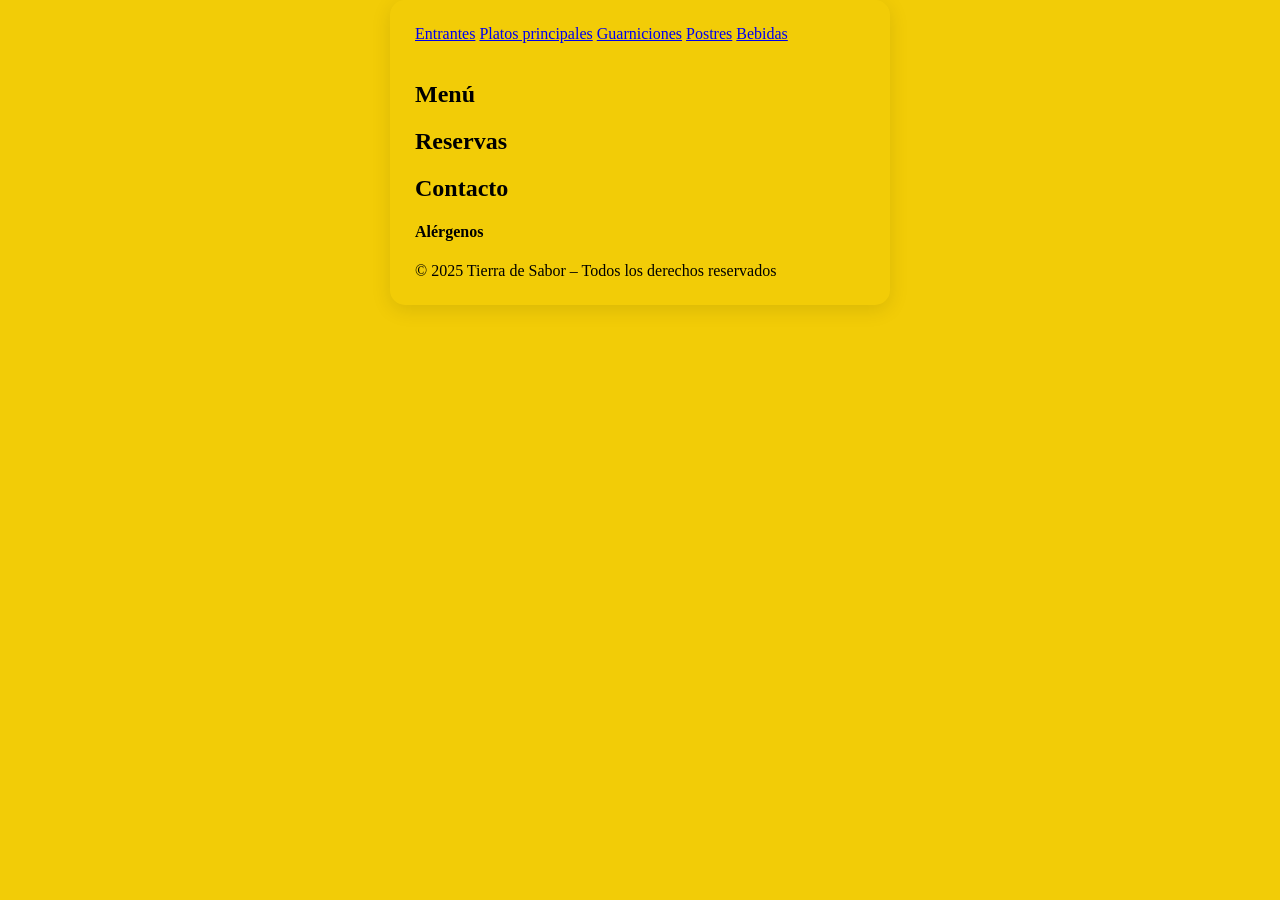
==== Index.HTML @ 4b43547a "cambio general y carpetas" ====
<!DOCTYPE html>
<html lang="es">

<head>
    <meta charset="UTF-8">
    <meta name="viewport" content="width=device-width, initial-scale=1.0">
    <title>Tierra de Sabores Restaurante</title>
    <link rel="icon" type="image/x-icon" href="img\logo-chiquito.png">
    <link rel="stylesheet" href="styles.css">
</head>

<body>
    <main>
       


    <section id="indice">
        <nav id="indice">
            <a href="#entrantes">Entrantes</a>
            <a href="#platos-principales">Platos principales</a>
            <a href="#guarniciones">Guarniciones</a>
            <a href="#postres">Postres</a>
            <a href="#bebidas">Bebidas</a>
        </nav>
    </section>
    <section id="inicio">
        <img src=""> <!--Logo principal de la pagina-->
        <h2>Menú</h2>
        <h2>Reservas</h2>
        <h2>Contacto</h2>
        <h4>Alérgenos</h4>
    </section>
    <footer>© 2025 Tierra de Sabor – Todos los derechos reservados</footer>


</body>
<script src="script.js"></script>

</html>
---- styles.css ----
* {
    box-sizing: border-box;
}

body {
    max-width: 500px;
    margin: 0 auto;

    background-color: #F2CC07;
    padding: 25px;

    border-radius: 15px;

    box-shadow: 0 5px 20px rgba(0, 0, 0, 0.1);
}



h1 {
    text-align: center;
    margin-bottom: 5px;
}
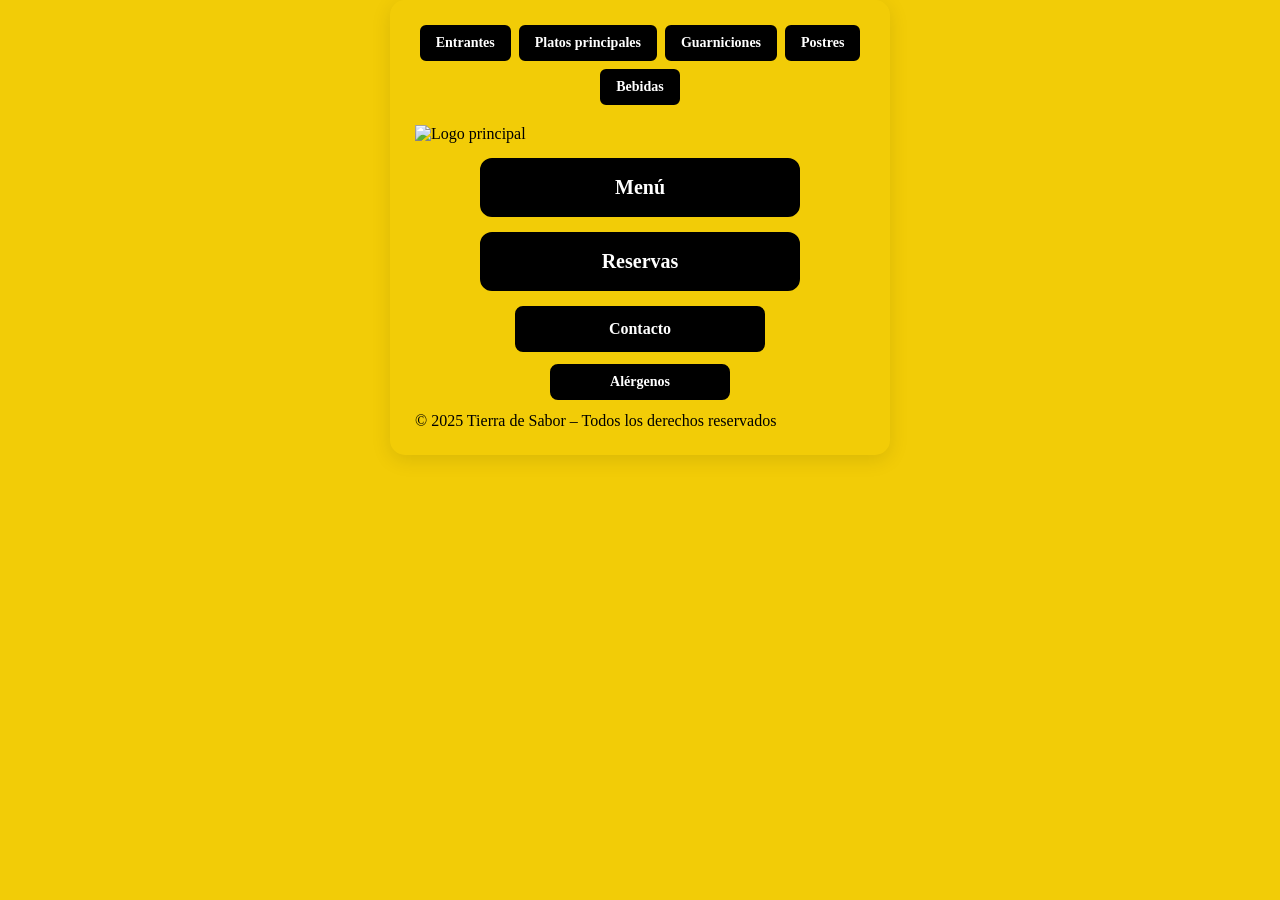
==== commit b3a7bfea: "cambio general de pagina y botones" ====
--- a/Index.HTML
+++ b/Index.HTML
@@ -5,35 +5,37 @@
     <meta charset="UTF-8">
     <meta name="viewport" content="width=device-width, initial-scale=1.0">
     <title>Tierra de Sabores Restaurante</title>
-    <link rel="icon" type="image/x-icon" href="img\logo-chiquito.png">
+    <link rel="icon" type="image/x-icon" href="img/logo-chiquito.png">
     <link rel="stylesheet" href="styles.css">
 </head>
 
 <body>
     <main>
-       
 
+        <section id="indice">
+            <nav>
+                <a href="Menu/entrantes.html" class="boton-nav">Entrantes</a>
+                <a href="Menu/platos-principales.html" class="boton-nav">Platos principales</a>
+                <a href="Menu/guarniciones.html" class="boton-nav">Guarniciones</a>
+                <a href="Menu/postres.html" class="boton-nav">Postres</a>
+                <a href="Menu/bebidas.html" class="boton-nav">Bebidas</a>
+            </nav>
+        </section>
 
-    <section id="indice">
-        <nav id="indice">
-            <a href="#entrantes">Entrantes</a>
-            <a href="#platos-principales">Platos principales</a>
-            <a href="#guarniciones">Guarniciones</a>
-            <a href="#postres">Postres</a>
-            <a href="#bebidas">Bebidas</a>
-        </nav>
-    </section>
-    <section id="inicio">
-        <img src=""> <!--Logo principal de la pagina-->
-        <h2>Menú</h2>
-        <h2>Reservas</h2>
-        <h2>Contacto</h2>
-        <h4>Alérgenos</h4>
-    </section>
+        <section id="inicio">
+            <img src="img/logo.png" alt="Logo principal">
+
+            <a href="Menu/menu.html" class="boton-principal">Menú</a>
+            <a href="Reservas/reservas.html" class="boton-principal">Reservas</a>
+
+            <a href="Contacto/contacto.html" class="boton-secundario">Contacto</a>
+            <a href="Alergenos/alergenos.html" class="boton-secundario boton-pequeno">Alérgenos</a>
+        </section>
+    </main>
+
     <footer>© 2025 Tierra de Sabor – Todos los derechos reservados</footer>
 
-
+    <script src="script.js"></script>
 </body>
-<script src="script.js"></script>
 
 </html>
--- a/styles.css
+++ b/styles.css
@@ -5,19 +5,74 @@
 body {
     max-width: 500px;
     margin: 0 auto;
-
+    padding: 25px;
     background-color: #F2CC07;
-    padding: 25px;
-
     border-radius: 15px;
-
     box-shadow: 0 5px 20px rgba(0, 0, 0, 0.1);
 }
-
-
 
 h1 {
     text-align: center;
     margin-bottom: 5px;
 }
 
+#indice nav {
+    display: flex;
+    flex-wrap: wrap;
+    justify-content: center;
+    gap: 8px;
+    margin-bottom: 20px;
+}
+
+.boton-nav,
+.boton-principal,
+.boton-secundario {
+    display: block;
+    background-color: black;
+    color: white;
+    font-weight: bold;
+    text-align: center;
+    text-decoration: none;
+    border: 2px solid black;
+    cursor: pointer;
+    transition: background-color 0.2s, color 0.2s, transform 0.3s ease;
+}
+
+.boton-nav:hover,
+.boton-principal:hover,
+.boton-secundario:hover {
+    background-color: rgb(242, 204, 7);
+    color: black;
+    transform: scale(1.1);
+}
+
+.boton-nav {
+    display: inline-block;
+    padding: 8px 14px;
+    font-size: 14px;
+    border-radius: 6px;
+}
+
+.boton-principal {
+    width: 100%;
+    max-width: 320px;
+    margin: 15px auto;
+    padding: 16px 24px;
+    font-size: 20px;
+    border-radius: 12px;
+}
+
+.boton-secundario {
+    width: 100%;
+    max-width: 250px;
+    margin: 12px auto;
+    padding: 12px 20px;
+    font-size: 16px;
+    border-radius: 8px;
+}
+
+.boton-secundario.boton-pequeno {
+    max-width: 180px;
+    padding: 8px 14px;
+    font-size: 14px;
+}
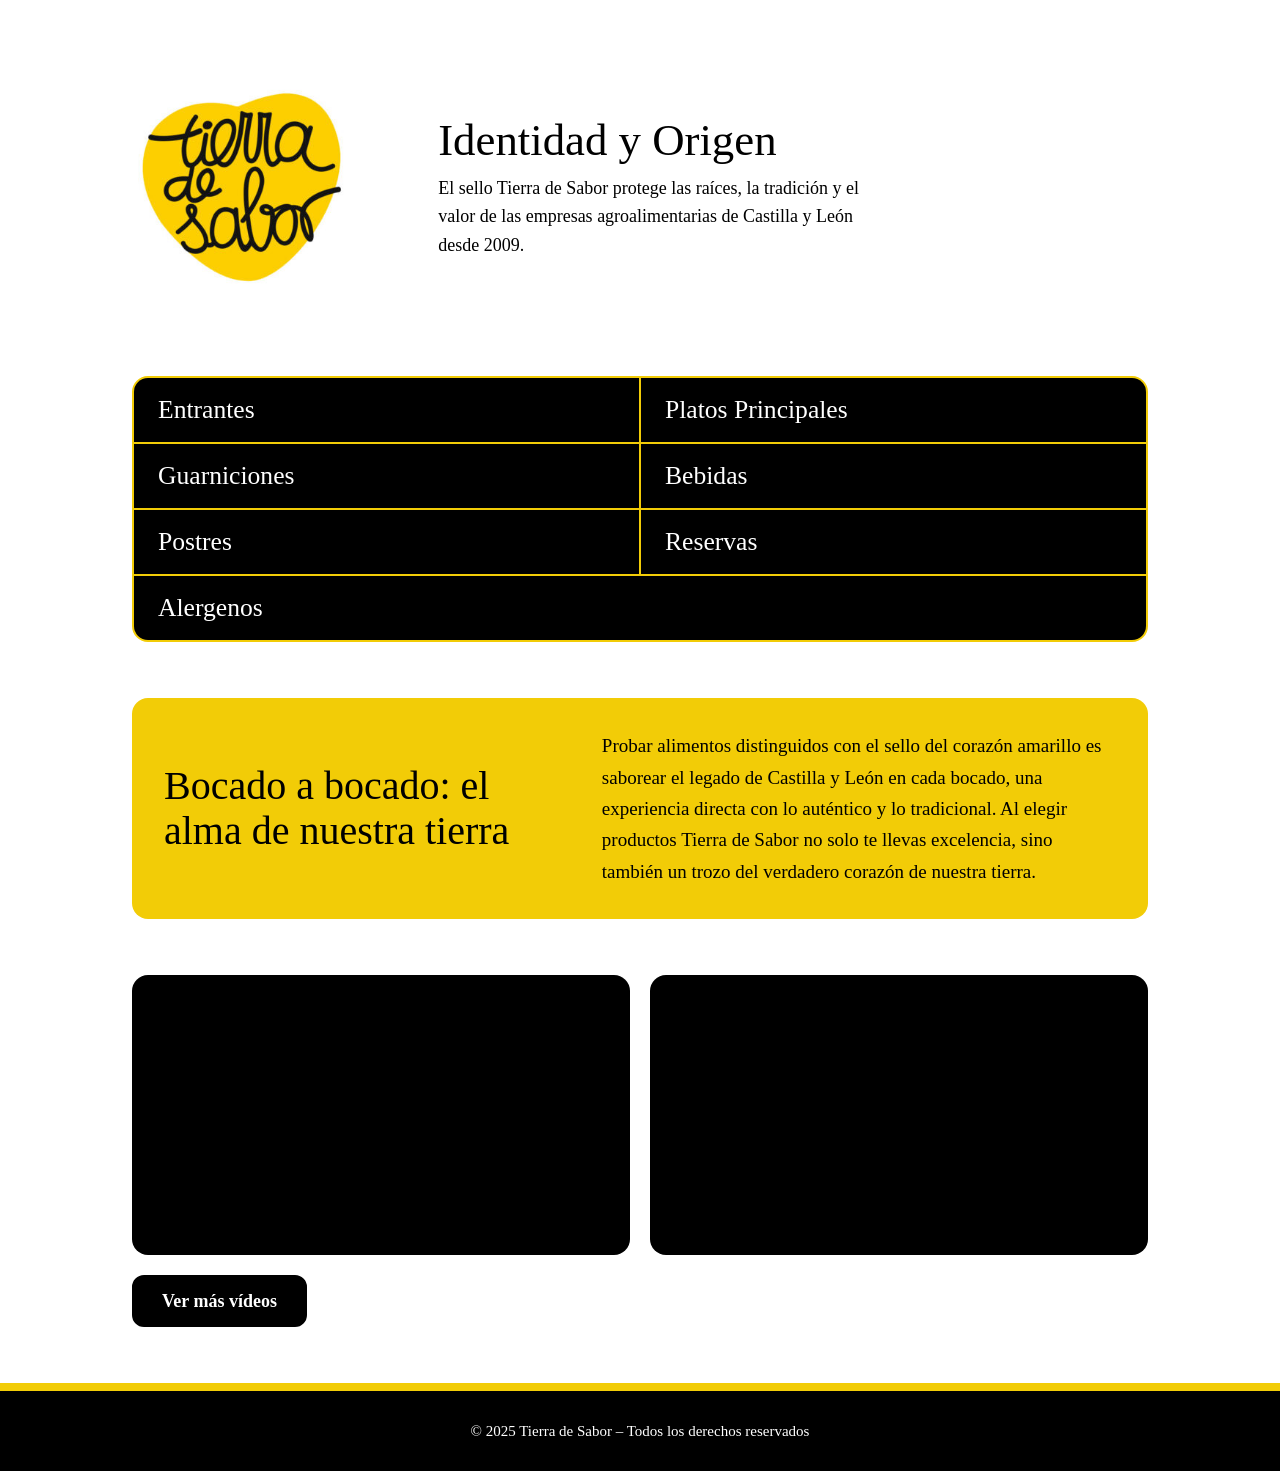
==== commit b18cdab3: "reacondicionado de pagina principal, y  resercas y estilos" ====
--- a/Index.HTML
+++ b/Index.HTML
@@ -4,38 +4,68 @@
 <head>
     <meta charset="UTF-8">
     <meta name="viewport" content="width=device-width, initial-scale=1.0">
-    <title>Tierra de Sabores Restaurante</title>
-    <link rel="icon" type="image/x-icon" href="img/logo-chiquito.png">
+    <title>Tierra de Sabor | Inicio</title>
     <link rel="stylesheet" href="styles.css">
+    <link rel="preconnect" href="https://fonts.googleapis.com">
+    <link rel="preconnect" href="https://fonts.gstatic.com" crossorigin>
+    <link href="https://fonts.googleapis.com/css2?family=Montserrat:ital,wght@0,100..900;1,100..900&display=swap"
+        rel="stylesheet">
 </head>
 
 <body>
+
+    <header>
+        <img class="logo" src="img/logo.jpeg" alt="Logo Tierra de Sabor">
+        <h1>Tierra de sabor</h1>
+        <h2>Identidad y Origen</h2>
+        <p>El sello Tierra de Sabor protege las raíces, la tradición y el valor de las empresas agroalimentarias de
+            Castilla y León desde 2009.</p>
+    </header>
+
     <main>
 
-        <section id="indice">
-            <nav>
-                <a href="Menu/entrantes.html" class="boton-nav">Entrantes</a>
-                <a href="Menu/platos-principales.html" class="boton-nav">Platos principales</a>
-                <a href="Menu/guarniciones.html" class="boton-nav">Guarniciones</a>
-                <a href="Menu/postres.html" class="boton-nav">Postres</a>
-                <a href="Menu/bebidas.html" class="boton-nav">Bebidas</a>
-            </nav>
-        </section>
+        <nav>
+            <ul>
+                <li><a href="Entrantes.html">Entrantes</a></li>
+                <li><a href="principales.html">Platos Principales</a></li>
+                <li><a href="Guarniciones.html">Guarniciones</a></li>
+                <li><a href="Bebidas.html">Bebidas</a></li>
+                <li><a href="Postres.html">Postres</a></li>
+                <li><a href="Reservas\reservas.html">Reservas</a></li>
+                <li><a href="Alergenos.html">Alergenos</a></li>
+            </ul>
+        </nav>
 
-        <section id="inicio">
-            <img src="img/logo.png" alt="Logo principal">
+        <h2>Bocado a bocado: el alma de nuestra tierra</h2>
+        <p>Probar alimentos distinguidos con el sello del corazón amarillo es saborear el legado de Castilla y León en
+            cada bocado, una experiencia directa con lo auténtico y lo tradicional.
+            Al elegir productos Tierra de Sabor no solo te llevas excelencia, sino también un trozo del verdadero
+            corazón de nuestra tierra.</p>
 
-            <a href="Menu/menu.html" class="boton-principal">Menú</a>
-            <a href="Reservas/reservas.html" class="boton-principal">Reservas</a>
 
-            <a href="Contacto/contacto.html" class="boton-secundario">Contacto</a>
-            <a href="Alergenos/alergenos.html" class="boton-secundario boton-pequeno">Alérgenos</a>
-        </section>
+        <div class="multimedia">
+            <div class="video1"> <iframe width="560" height="315"
+                    src="https://www.youtube.com/embed/riGBq4AzjJw?si=41Qc9NxdvYCBg4uN" title="YouTube video player"
+                    frameborder="0" loading="lazy"
+                    allow="accelerometer; autoplay; clipboard-write; encrypted-media; gyroscope; picture-in-picture; web-share"
+                    referrerpolicy="strict-origin-when-cross-origin" allowfullscreen></iframe>
+            </div>
+            <div class="video2"><iframe width="560" height="315"
+                    src="https://www.youtube.com/embed/PkrMqQpwBbo?si=FlqNeT-7WmCogXwm" title="YouTube video player"
+                    frameborder="0" loading="lazy"
+                    allow="accelerometer; autoplay; clipboard-write; encrypted-media; gyroscope; picture-in-picture; web-share"
+                    referrerpolicy="strict-origin-when-cross-origin" allowfullscreen></iframe>
+            </div>
+            <a href="https://www.youtube.com/@tierradesaborCyL/featured" class="canal" target="_blank" rel="noopener">
+                <span class="letra-canal">Ver más vídeos</span>
+            </a>
+        </div>
+
+
     </main>
-
-    <footer>© 2025 Tierra de Sabor – Todos los derechos reservados</footer>
-
-    <script src="script.js"></script>
+    <footer>
+        <p>© 2025 Tierra de Sabor – Todos los derechos reservados</p>
+    </footer>
 </body>
 
 </html>
--- a/styles.css
+++ b/styles.css
@@ -1,78 +1,383 @@
-* {
+/* ==========================================================================
+   TIERRA DE SABOR · Página de inicio (menú)
+   Basado en el Manual de Identidad Corporativa:
+   - Colores: solo Pantone 116 C (#F2CC07), negro y blanco. Sin degradados,
+     sombras ni opacidades sobre los colores corporativos.
+   - Tipografías: Neutra Text (principal), DIN y ITC New Baskerville (secundarias).
+   - Logotipo: sin deformar, sin bordes, con su área de protección (módulo X).
+   ========================================================================== */
+
+
+/* --------------------------------------------------------------------------
+   1. TIPOGRAFÍAS
+   Las tres familias son comerciales: hay que cargar los archivos con licencia
+   en la carpeta /fonts (los nombres de abajo son orientativos). Mientras no
+   estén, el navegador usa las tipografías de reserva de cada pila.
+   -------------------------------------------------------------------------- */
+@font-face {
+    font-family: "Neutra Text";
+    src: local("Neutra Text"), local("NeutraText-Book"),
+        url("fonts/NeutraText-Book.woff2") format("woff2");
+    font-weight: 400;
+    font-display: swap;
+}
+
+@font-face {
+    font-family: "Neutra Text";
+    src: local("Neutra Text Bold"), local("NeutraText-Bold"),
+        url("fonts/NeutraText-Bold.woff2") format("woff2");
+    font-weight: 700;
+    font-display: swap;
+}
+
+@font-face {
+    font-family: "DIN";
+    src: local("DIN"), local("DIN Pro"),
+        url("fonts/DIN-Regular.woff2") format("woff2");
+    font-weight: 400;
+    font-display: swap;
+}
+
+@font-face {
+    font-family: "DIN";
+    src: local("DIN Bold"), local("DIN Pro Bold"),
+        url("fonts/DIN-Bold.woff2") format("woff2");
+    font-weight: 700;
+    font-display: swap;
+}
+
+@font-face {
+    font-family: "ITC New Baskerville";
+    src: local("ITC New Baskerville"), local("New Baskerville"),
+        url("fonts/NewBaskerville-Roman.woff2") format("woff2");
+    font-weight: 400;
+    font-display: swap;
+}
+
+
+/* --------------------------------------------------------------------------
+   2. VARIABLES
+   -------------------------------------------------------------------------- */
+:root {
+    --amarillo: #F2CC07;
+    --negro: #000000;
+    --blanco: #FFFFFF;
+    /* Medidas */
+    --ancho-contenido: 1080px;
+    --margen: clamp(1rem, 4vw, 2rem);
+    --espacio: clamp(2rem, 5vw, 3.5rem);
+    --radio: 16px;
+    --logo-ancho: clamp(150px, 38vw, 220px);
+    --logo-x: calc(var(--logo-ancho) * 0.21);
+}
+
+
+/* --------------------------------------------------------------------------
+   3. BASE
+   -------------------------------------------------------------------------- */
+*,
+*::before,
+*::after {
     box-sizing: border-box;
 }
 
+html {
+    -webkit-text-size-adjust: 100%;
+}
+
 body {
-    max-width: 500px;
-    margin: 0 auto;
-    padding: 25px;
-    background-color: #F2CC07;
-    border-radius: 15px;
-    box-shadow: 0 5px 20px rgba(0, 0, 0, 0.1);
-}
-
-h1 {
-    text-align: center;
-    margin-bottom: 5px;
-}
-
-#indice nav {
+    margin: 0;
+    background: var(--blanco);
+    color: var(--negro);
+    font-family: var(--f-principal);
+    font-size: 1.0625rem;
+    line-height: 1.6;
+}
+header {
+    max-width: var(--ancho-contenido);
+    margin-inline: auto;
+    padding: var(--margen);
+    display: grid;
+    grid-template-areas:
+        "logo"
+        "titulo"
+        "texto";
+    gap: 0.5rem 2.5rem;
+    justify-items: start;
+    text-align: left;
+}
+
+header h1 {
+    position: absolute;
+    width: 1px;
+    height: 1px;
+    margin: -1px;
+    padding: 0;
+    border: 0;
+    overflow: hidden;
+    clip-path: inset(50%);
+    white-space: nowrap;
+}
+
+.logo {
+    grid-area: logo;
+    display: block;
+    width: var(--logo-ancho);
+    height: auto;
+    margin: var(--logo-x) var(--logo-x) var(--logo-x) 0;
+    border: 0;
+    box-shadow: none;
+}
+
+header h2 {
+    grid-area: titulo;
+    margin: 0;
+    font-weight: 400;
+    font-size: clamp(1.9rem, 5vw, 2.8rem);
+    line-height: 1.1;
+}
+
+header p {
+    grid-area: texto;
+    margin: 0;
+    max-width: 48ch;
+    font-size: 1.125rem;
+}
+
+main {
+    max-width: var(--ancho-contenido);
+    margin-inline: auto;
+    padding: 0 var(--margen) var(--espacio);
+    display: grid;
+    grid-template-columns: 1fr;
+}
+nav {
+    grid-column: 1 / -1;
+    margin-bottom: var(--espacio);
+}
+
+nav ul {
+    list-style: none;
+    margin: 0;
+    padding: 0;
+    display: grid;
+    grid-template-columns: 1fr;
+    gap: 2px;
+    background: var(--amarillo);
+    border: 2px solid var(--amarillo);
+    border-radius: var(--radio);
+    overflow: hidden;
+}
+
+nav li {
     display: flex;
-    flex-wrap: wrap;
-    justify-content: center;
-    gap: 8px;
-    margin-bottom: 20px;
-}
-
-.boton-nav,
-.boton-principal,
-.boton-secundario {
+    background: var(--negro);
+}
+
+nav a {
+    flex: 1;
+    display: flex;
+    align-items: center;
+    min-height: 4rem;
+    padding: 0.9rem 1.5rem;
+    color: var(--blanco);
+    font-size: clamp(1.25rem, 3.4vw, 1.6rem);
+    line-height: 1.2;
+    text-decoration: none;
+    transition: background-color 0.2s, color 0.2s;
+}
+
+nav a:hover,
+nav a:focus-visible {
+    background: var(--amarillo);
+    color: var(--negro);
+}
+
+nav a:focus-visible {
+    outline: 3px solid var(--negro);
+    outline-offset: -8px;
+}
+nav a[href$="Reservas.html"] {
+    background: var(--amarillo);
+    color: var(--negro);
+    font-weight: 700;
+}
+
+nav a[href$="Reservas.html"]:hover,
+nav a[href$="Reservas.html"]:focus-visible {
+    background: var(--blanco);
+}
+
+main>h2 {
+    display: flex;
+    align-items: center;
+    margin: 0;
+    padding: 1.75rem 1.5rem 0.75rem;
+    background: var(--amarillo);
+    border-radius: var(--radio) var(--radio) 0 0;
+    font-weight: 400;
+    font-size: clamp(1.7rem, 4.6vw, 2.5rem);
+    line-height: 1.12;
+}
+
+main>h2+p {
+    margin: 0;
+    padding: 0 1.5rem 1.75rem;
+    background: var(--amarillo);
+    border-radius: 0 0 var(--radio) var(--radio);
+    font-family: var(--f-editorial);
+    font-size: 1.1875rem;
+    line-height: 1.65;
+}
+
+
+/* --------------------------------------------------------------------------
+   8. VÍDEOS Y BOTÓN DEL CANAL
+   -------------------------------------------------------------------------- */
+.multimedia {
+    grid-column: 1 / -1;
+    margin-top: var(--espacio);
+    display: grid;
+    grid-template-columns: 1fr;
+    gap: 1.25rem;
+}
+
+.video1,
+.video2 {
+    position: relative;
+    aspect-ratio: 16 / 9;
+    background: var(--negro);
+    border-radius: var(--radio);
+    overflow: hidden;
+}
+
+.multimedia iframe {
+    position: absolute;
+    inset: 0;
     display: block;
-    background-color: black;
-    color: white;
-    font-weight: bold;
-    text-align: center;
+    width: 100%;
+    height: 100%;
+    border: 0;
+}
+
+.canal {
+    grid-column: 1 / -1;
+    justify-self: start;
+    display: inline-flex;
+    align-items: center;
+    min-height: 3.25rem;
+    padding: 0.75rem 1.75rem;
+    background: var(--negro);
+    color: var(--blanco);
+    border: 2px solid var(--negro);
+    border-radius: 12px;
+    font-family: var(--f-secundaria);
+    font-weight: 700;
+    font-size: 1.125rem;
     text-decoration: none;
-    border: 2px solid black;
     cursor: pointer;
     transition: background-color 0.2s, color 0.2s, transform 0.3s ease;
 }
 
-.boton-nav:hover,
-.boton-principal:hover,
-.boton-secundario:hover {
-    background-color: rgb(242, 204, 7);
-    color: black;
-    transform: scale(1.1);
-}
-
-.boton-nav {
-    display: inline-block;
-    padding: 8px 14px;
-    font-size: 14px;
-    border-radius: 6px;
-}
-
-.boton-principal {
-    width: 100%;
-    max-width: 320px;
-    margin: 15px auto;
-    padding: 16px 24px;
-    font-size: 20px;
-    border-radius: 12px;
-}
-
-.boton-secundario {
-    width: 100%;
-    max-width: 250px;
-    margin: 12px auto;
-    padding: 12px 20px;
-    font-size: 16px;
-    border-radius: 8px;
-}
-
-.boton-secundario.boton-pequeno {
-    max-width: 180px;
-    padding: 8px 14px;
-    font-size: 14px;
-}+.canal:hover,
+.canal:focus-visible {
+    background: var(--amarillo);
+    color: var(--negro);
+    transform: scale(1.03);
+}
+
+.canal:focus-visible {
+    outline: 3px solid var(--negro);
+    outline-offset: 3px;
+}
+
+.letra-canal {
+    line-height: 1;
+}
+
+
+/* --------------------------------------------------------------------------
+   9. PIE
+   -------------------------------------------------------------------------- */
+footer {
+    padding: 1.75rem var(--margen);
+    background: var(--negro);
+    border-top: 8px solid var(--amarillo);
+    color: var(--blanco);
+    font-family: var(--f-secundaria);
+    font-size: 0.9375rem;
+    text-align: center;
+}
+
+footer p {
+    margin: 0;
+}
+
+
+/* --------------------------------------------------------------------------
+   10. TABLET Y ESCRITORIO
+   -------------------------------------------------------------------------- */
+@media (min-width: 720px) {
+    header {
+        grid-template-columns: auto 1fr;
+        grid-template-areas:
+            "logo titulo"
+            "logo texto";
+        align-items: center;
+    }
+
+    header h2 {
+        align-self: end;
+    }
+
+    header p {
+        align-self: start;
+    }
+
+    /* Menú en dos columnas; la última fila (Alérgenos) ocupa todo el ancho */
+    nav ul {
+        grid-template-columns: repeat(2, 1fr);
+    }
+
+    nav li:last-child {
+        grid-column: 1 / -1;
+    }
+
+    .multimedia {
+        grid-template-columns: repeat(2, 1fr);
+    }
+}
+
+@media (min-width: 900px) {
+    main {
+        grid-template-columns: 1fr 1.2fr;
+    }
+
+    main>h2 {
+        padding: 2rem 1.5rem 2rem 2rem;
+        border-radius: var(--radio) 0 0 var(--radio);
+    }
+
+    main>h2+p {
+        padding: 2rem 2rem 2rem 0.5rem;
+        border-radius: 0 var(--radio) var(--radio) 0;
+    }
+}
+
+
+/* --------------------------------------------------------------------------
+   11. MOVIMIENTO REDUCIDO
+   -------------------------------------------------------------------------- */
+@media (prefers-reduced-motion: reduce) {
+
+    *,
+    *::before,
+    *::after {
+        transition: none !important;
+    }
+
+    .canal:hover,
+    .canal:focus-visible {
+        transform: none;
+    }
+}
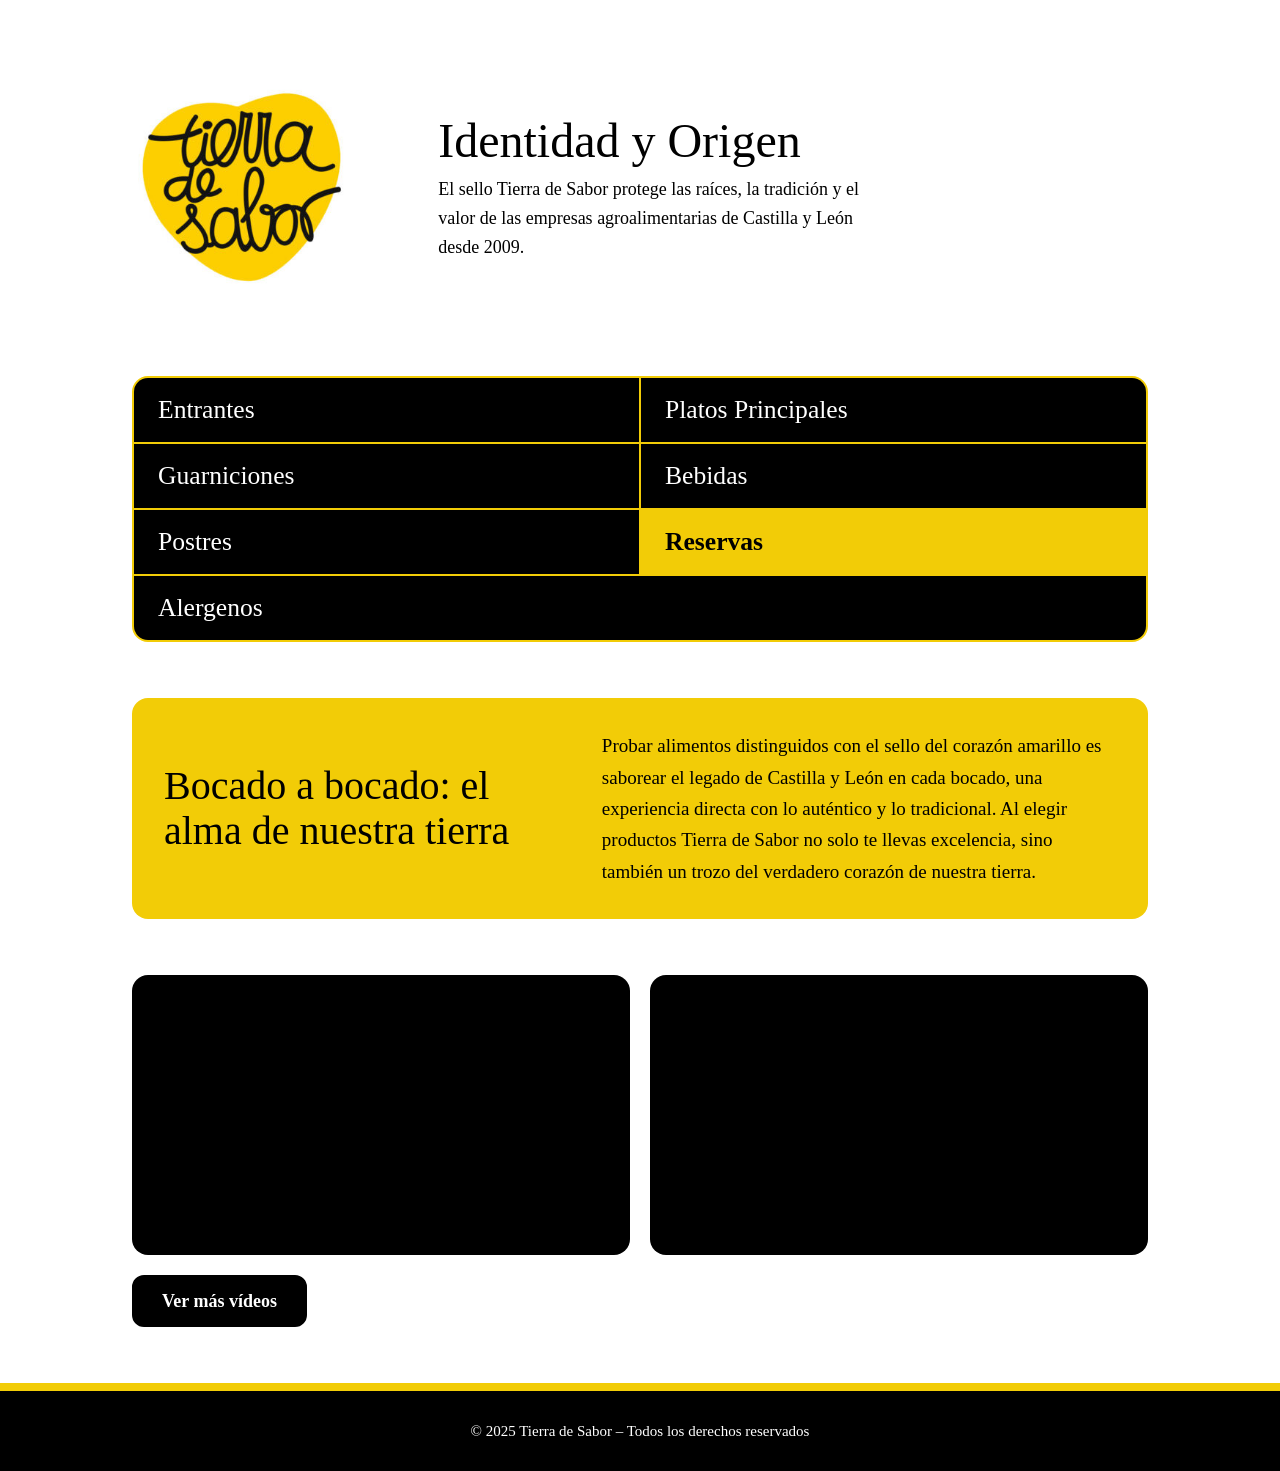
==== commit b77ece63: "cambios en styles y añadido de style base" ====
--- a/Index.HTML
+++ b/Index.HTML
@@ -5,6 +5,7 @@
     <meta charset="UTF-8">
     <meta name="viewport" content="width=device-width, initial-scale=1.0">
     <title>Tierra de Sabor | Inicio</title>
+    <link rel="stylesheet" href="base.css">
     <link rel="stylesheet" href="styles.css">
     <link rel="preconnect" href="https://fonts.googleapis.com">
     <link rel="preconnect" href="https://fonts.gstatic.com" crossorigin>
@@ -16,7 +17,7 @@
 
     <header>
         <img class="logo" src="img/logo.jpeg" alt="Logo Tierra de Sabor">
-        <h1>Tierra de sabor</h1>
+        <h1>tierra de sabor</h1>
         <h2>Identidad y Origen</h2>
         <p>El sello Tierra de Sabor protege las raíces, la tradición y el valor de las empresas agroalimentarias de
             Castilla y León desde 2009.</p>
@@ -26,13 +27,13 @@
 
         <nav>
             <ul>
-                <li><a href="Entrantes.html">Entrantes</a></li>
-                <li><a href="principales.html">Platos Principales</a></li>
-                <li><a href="Guarniciones.html">Guarniciones</a></li>
-                <li><a href="Bebidas.html">Bebidas</a></li>
-                <li><a href="Postres.html">Postres</a></li>
-                <li><a href="Reservas\reservas.html">Reservas</a></li>
-                <li><a href="Alergenos.html">Alergenos</a></li>
+                <li><a href="entrantes\entrantes.html">Entrantes</a></li>
+                <li><a href="principales\principales.html">Platos Principales</a></li>
+                <li><a href="guarniciones\guarniciones.html">Guarniciones</a></li>
+                <li><a href="bebidas\bebidas.html">Bebidas</a></li>
+                <li><a href="postres\postres.html">Postres</a></li>
+                <li><a href="reservas\reservas.html">Reservas</a></li>
+                <li><a href="alergenos\alergenos.html">Alergenos</a></li>
             </ul>
         </nav>
 
--- a/base.css
+++ b/base.css
@@ -0,0 +1,204 @@
+/* ==========================================================================
+   TIERRA DE SABOR · base.css  (estilos comunes a todas las páginas)
+   Manual de Identidad Corporativa:
+   - Colores: solo amarillo #F2CC07 (Pantone 116 C), negro y blanco.
+     Sin degradados, sombras, grises ni opacidades.
+   - Tipografías: Neutra Text, DIN e ITC New Baskerville (fonts/fonts.css).
+   - Logotipo sin deformar y con su área de protección (módulo X).
+
+   Orden de carga en cada página:
+     1. fonts/fonts.css   2. base.css   3. el CSS propio de la página
+
+   La cabecera común espera, en este orden y todos opcionales:
+     <a class="boton-volver"> · <img class="logo"> · <h1> (o <h2>) · <p>
+   ========================================================================== */
+
+
+/* --------------------------------------------------------------------------
+   1. VARIABLES
+   -------------------------------------------------------------------------- */
+:root {
+    /* Paleta oficial */
+    --amarillo: #F2CC07;
+    /* Pantone 116 C · R242 G204 B7 */
+    --negro: #000000;
+    --blanco: #FFFFFF;
+    /* Medidas */
+    --ancho-contenido: 1080px;
+    --margen: clamp(1rem, 4vw, 2rem);
+    --espacio: clamp(2rem, 5vw, 3.5rem);
+    --radio: 16px;
+    --toque: 2.75rem;
+    /* 44 px: tamaño cómodo para tocar */
+
+    /* Logotipo: mínimo de marca en pantalla 40 px de ancho. El área de
+       protección (módulo X) mide aprox. el 21 % del ancho del logotipo
+       (manual, p. 15). */
+    --logo-ancho: clamp(150px, 38vw, 220px);
+    --logo-x: calc(var(--logo-ancho) * 0.21);
+}
+
+
+/* --------------------------------------------------------------------------
+   2. BASE
+   -------------------------------------------------------------------------- */
+*,
+*::before,
+*::after {
+    box-sizing: border-box;
+}
+
+html {
+    -webkit-text-size-adjust: 100%;
+}
+
+body {
+    margin: 0;
+    min-height: 100vh;
+    display: flex;
+    flex-direction: column;
+    background: var(--blanco);
+    color: var(--negro);
+    font-family: var(--f-principal);
+    font-size: 1.0625rem;
+    line-height: 1.6;
+}
+
+header,
+main {
+    width: 100%;
+    max-width: var(--ancho-contenido);
+    margin-inline: auto;
+}
+
+main {
+    padding: 0 var(--margen) var(--espacio);
+}
+
+
+/* --------------------------------------------------------------------------
+   3. CABECERA COMÚN
+   -------------------------------------------------------------------------- */
+header {
+    padding: var(--margen);
+    display: grid;
+    grid-template-areas:
+        "volver"
+        "logo"
+        "titulo"
+        "texto";
+    column-gap: 2.5rem;
+    justify-items: start;
+    text-align: left;
+}
+
+.boton-volver {
+    grid-area: volver;
+    display: inline-flex;
+    align-items: center;
+    min-height: var(--toque);
+    padding: 0.5rem 1.25rem;
+    background: var(--negro);
+    color: var(--blanco);
+    border: 2px solid var(--negro);
+    border-radius: 12px;
+    font-family: var(--f-secundaria);
+    font-weight: 700;
+    text-decoration: none;
+    transition: background-color 0.2s, color 0.2s, transform 0.3s ease;
+}
+
+.boton-volver:hover,
+.boton-volver:focus-visible {
+    background: var(--amarillo);
+    color: var(--negro);
+    transform: scale(1.03);
+}
+
+.boton-volver:focus-visible {
+    outline: 3px solid var(--negro);
+    outline-offset: 3px;
+}
+
+.logo {
+    grid-area: logo;
+    display: block;
+    width: var(--logo-ancho);
+    height: auto;
+    /* nunca fijar ancho y alto a la vez: el logotipo no se deforma */
+    margin: var(--logo-x) var(--logo-x) var(--logo-x) 0;
+    /* área de protección; a la izquierda basta el borde de la página */
+    border: 0;
+}
+
+header h1,
+header h2 {
+    grid-area: titulo;
+    align-self: end;
+    margin: 0;
+    font-weight: 400;
+    font-size: clamp(2rem, 6vw, 3rem);
+    line-height: 1.1;
+}
+
+header p {
+    grid-area: texto;
+    align-self: start;
+    margin: 0.5rem 0 0;
+    max-width: 48ch;
+    font-size: 1.125rem;
+}
+
+
+/* --------------------------------------------------------------------------
+   4. PIE COMÚN
+   -------------------------------------------------------------------------- */
+footer {
+    margin-top: auto;
+    padding: 1.75rem var(--margen);
+    background: var(--negro);
+    border-top: 8px solid var(--amarillo);
+    color: var(--blanco);
+    font-family: var(--f-secundaria);
+    font-size: 0.9375rem;
+    text-align: center;
+}
+
+footer p {
+    margin: 0;
+}
+
+
+/* --------------------------------------------------------------------------
+   5. TABLET Y ESCRITORIO
+   -------------------------------------------------------------------------- */
+@media (min-width: 720px) {
+    header {
+        grid-template-columns: auto 1fr;
+        grid-template-areas:
+            "volver volver"
+            "logo   titulo"
+            "logo   texto";
+        align-items: center;
+    }
+}
+
+
+/* --------------------------------------------------------------------------
+   6. MOVIMIENTO REDUCIDO
+   -------------------------------------------------------------------------- */
+@media (prefers-reduced-motion: reduce) {
+
+    *,
+    *::before,
+    *::after {
+        transition: none !important;
+    }
+
+    a:hover,
+    a:focus-visible,
+    button:hover,
+    button:focus-visible {
+        transform: none !important;
+    }
+}
--- a/styles.css
+++ b/styles.css
@@ -1,112 +1,16 @@
 /* ==========================================================================
    TIERRA DE SABOR · Página de inicio (menú)
-   Basado en el Manual de Identidad Corporativa:
-   - Colores: solo Pantone 116 C (#F2CC07), negro y blanco. Sin degradados,
-     sombras ni opacidades sobre los colores corporativos.
-   - Tipografías: Neutra Text (principal), DIN y ITC New Baskerville (secundarias).
-   - Logotipo: sin deformar, sin bordes, con su área de protección (módulo X).
+   Estilos propios del inicio. Variables, base, cabecera y pie están en
+   base.css. Tipografías en fonts/fonts.css.
    ========================================================================== */
 
 
 /* --------------------------------------------------------------------------
-   1. TIPOGRAFÍAS
-   Las tres familias son comerciales: hay que cargar los archivos con licencia
-   en la carpeta /fonts (los nombres de abajo son orientativos). Mientras no
-   estén, el navegador usa las tipografías de reserva de cada pila.
-   -------------------------------------------------------------------------- */
-@font-face {
-    font-family: "Neutra Text";
-    src: local("Neutra Text"), local("NeutraText-Book"),
-        url("fonts/NeutraText-Book.woff2") format("woff2");
-    font-weight: 400;
-    font-display: swap;
-}
-
-@font-face {
-    font-family: "Neutra Text";
-    src: local("Neutra Text Bold"), local("NeutraText-Bold"),
-        url("fonts/NeutraText-Bold.woff2") format("woff2");
-    font-weight: 700;
-    font-display: swap;
-}
-
-@font-face {
-    font-family: "DIN";
-    src: local("DIN"), local("DIN Pro"),
-        url("fonts/DIN-Regular.woff2") format("woff2");
-    font-weight: 400;
-    font-display: swap;
-}
-
-@font-face {
-    font-family: "DIN";
-    src: local("DIN Bold"), local("DIN Pro Bold"),
-        url("fonts/DIN-Bold.woff2") format("woff2");
-    font-weight: 700;
-    font-display: swap;
-}
-
-@font-face {
-    font-family: "ITC New Baskerville";
-    src: local("ITC New Baskerville"), local("New Baskerville"),
-        url("fonts/NewBaskerville-Roman.woff2") format("woff2");
-    font-weight: 400;
-    font-display: swap;
-}
-
-
-/* --------------------------------------------------------------------------
-   2. VARIABLES
-   -------------------------------------------------------------------------- */
-:root {
-    --amarillo: #F2CC07;
-    --negro: #000000;
-    --blanco: #FFFFFF;
-    /* Medidas */
-    --ancho-contenido: 1080px;
-    --margen: clamp(1rem, 4vw, 2rem);
-    --espacio: clamp(2rem, 5vw, 3.5rem);
-    --radio: 16px;
-    --logo-ancho: clamp(150px, 38vw, 220px);
-    --logo-x: calc(var(--logo-ancho) * 0.21);
-}
-
-
-/* --------------------------------------------------------------------------
-   3. BASE
-   -------------------------------------------------------------------------- */
-*,
-*::before,
-*::after {
-    box-sizing: border-box;
-}
-
-html {
-    -webkit-text-size-adjust: 100%;
-}
-
-body {
-    margin: 0;
-    background: var(--blanco);
-    color: var(--negro);
-    font-family: var(--f-principal);
-    font-size: 1.0625rem;
-    line-height: 1.6;
-}
-header {
-    max-width: var(--ancho-contenido);
-    margin-inline: auto;
-    padding: var(--margen);
-    display: grid;
-    grid-template-areas:
-        "logo"
-        "titulo"
-        "texto";
-    gap: 0.5rem 2.5rem;
-    justify-items: start;
-    text-align: left;
-}
-
+   1. CABECERA Y CONTENIDO
+   El logotipo ya dice "Tierra de Sabor", así que el h1 se deja solo para
+   lectores de pantalla y buscadores. El nombre de marca no se escribe con
+   tipografía: el logotipo no se sustituye.
+   -------------------------------------------------------------------------- */
 header h1 {
     position: absolute;
     width: 1px;
@@ -119,38 +23,16 @@
     white-space: nowrap;
 }
 
-.logo {
-    grid-area: logo;
-    display: block;
-    width: var(--logo-ancho);
-    height: auto;
-    margin: var(--logo-x) var(--logo-x) var(--logo-x) 0;
-    border: 0;
-    box-shadow: none;
-}
-
-header h2 {
-    grid-area: titulo;
-    margin: 0;
-    font-weight: 400;
-    font-size: clamp(1.9rem, 5vw, 2.8rem);
-    line-height: 1.1;
-}
-
-header p {
-    grid-area: texto;
-    margin: 0;
-    max-width: 48ch;
-    font-size: 1.125rem;
-}
-
 main {
-    max-width: var(--ancho-contenido);
-    margin-inline: auto;
-    padding: 0 var(--margen) var(--espacio);
     display: grid;
     grid-template-columns: 1fr;
 }
+
+
+/* --------------------------------------------------------------------------
+   2. MENÚ DE NAVEGACIÓN · la "pizarra" de la carta
+   Filas negras separadas por una línea amarilla de 2 px.
+   -------------------------------------------------------------------------- */
 nav {
     grid-column: 1 / -1;
     margin-bottom: var(--espacio);
@@ -197,17 +79,25 @@
     outline: 3px solid var(--negro);
     outline-offset: -8px;
 }
-nav a[href$="Reservas.html"] {
+
+/* Reservas: la acción principal, siempre en amarillo */
+nav a[href$="reservas.html" i] {
     background: var(--amarillo);
     color: var(--negro);
     font-weight: 700;
 }
 
-nav a[href$="Reservas.html"]:hover,
-nav a[href$="Reservas.html"]:focus-visible {
+nav a[href$="reservas.html" i]:hover,
+nav a[href$="reservas.html" i]:focus-visible {
     background: var(--blanco);
 }
 
+
+/* --------------------------------------------------------------------------
+   3. BLOQUE EDITORIAL ("Bocado a bocado…")
+   Título y párrafo comparten fondo amarillo y se leen como un solo bloque.
+   El párrafo usa la tipografía editorial del manual.
+   -------------------------------------------------------------------------- */
 main>h2 {
     display: flex;
     align-items: center;
@@ -232,7 +122,7 @@
 
 
 /* --------------------------------------------------------------------------
-   8. VÍDEOS Y BOTÓN DEL CANAL
+   4. VÍDEOS Y BOTÓN DEL CANAL
    -------------------------------------------------------------------------- */
 .multimedia {
     grid-column: 1 / -1;
@@ -297,42 +187,9 @@
 
 
 /* --------------------------------------------------------------------------
-   9. PIE
-   -------------------------------------------------------------------------- */
-footer {
-    padding: 1.75rem var(--margen);
-    background: var(--negro);
-    border-top: 8px solid var(--amarillo);
-    color: var(--blanco);
-    font-family: var(--f-secundaria);
-    font-size: 0.9375rem;
-    text-align: center;
-}
-
-footer p {
-    margin: 0;
-}
-
-
-/* --------------------------------------------------------------------------
-   10. TABLET Y ESCRITORIO
+   TABLET Y ESCRITORIO
    -------------------------------------------------------------------------- */
 @media (min-width: 720px) {
-    header {
-        grid-template-columns: auto 1fr;
-        grid-template-areas:
-            "logo titulo"
-            "logo texto";
-        align-items: center;
-    }
-
-    header h2 {
-        align-self: end;
-    }
-
-    header p {
-        align-self: start;
-    }
 
     /* Menú en dos columnas; la última fila (Alérgenos) ocupa todo el ancho */
     nav ul {
@@ -363,21 +220,3 @@
         border-radius: 0 var(--radio) var(--radio) 0;
     }
 }
-
-
-/* --------------------------------------------------------------------------
-   11. MOVIMIENTO REDUCIDO
-   -------------------------------------------------------------------------- */
-@media (prefers-reduced-motion: reduce) {
-
-    *,
-    *::before,
-    *::after {
-        transition: none !important;
-    }
-
-    .canal:hover,
-    .canal:focus-visible {
-        transform: none;
-    }
-}
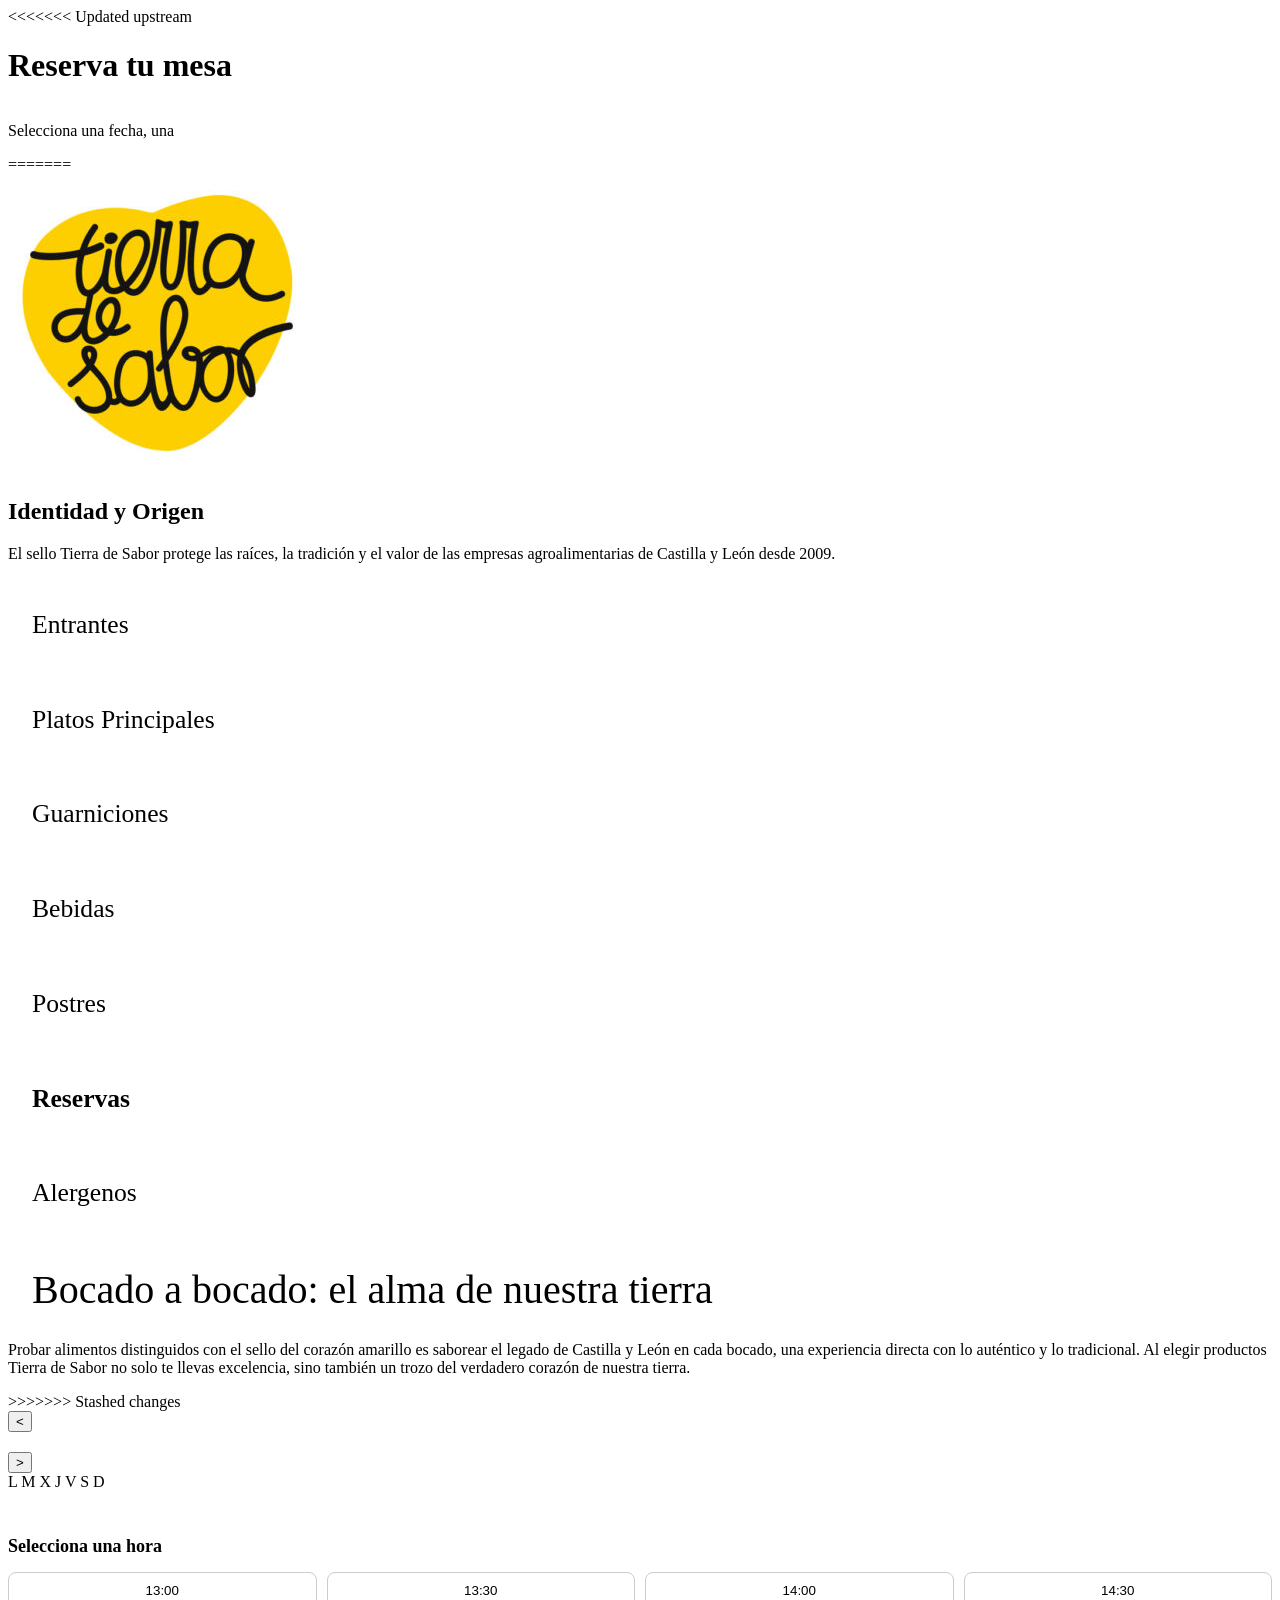
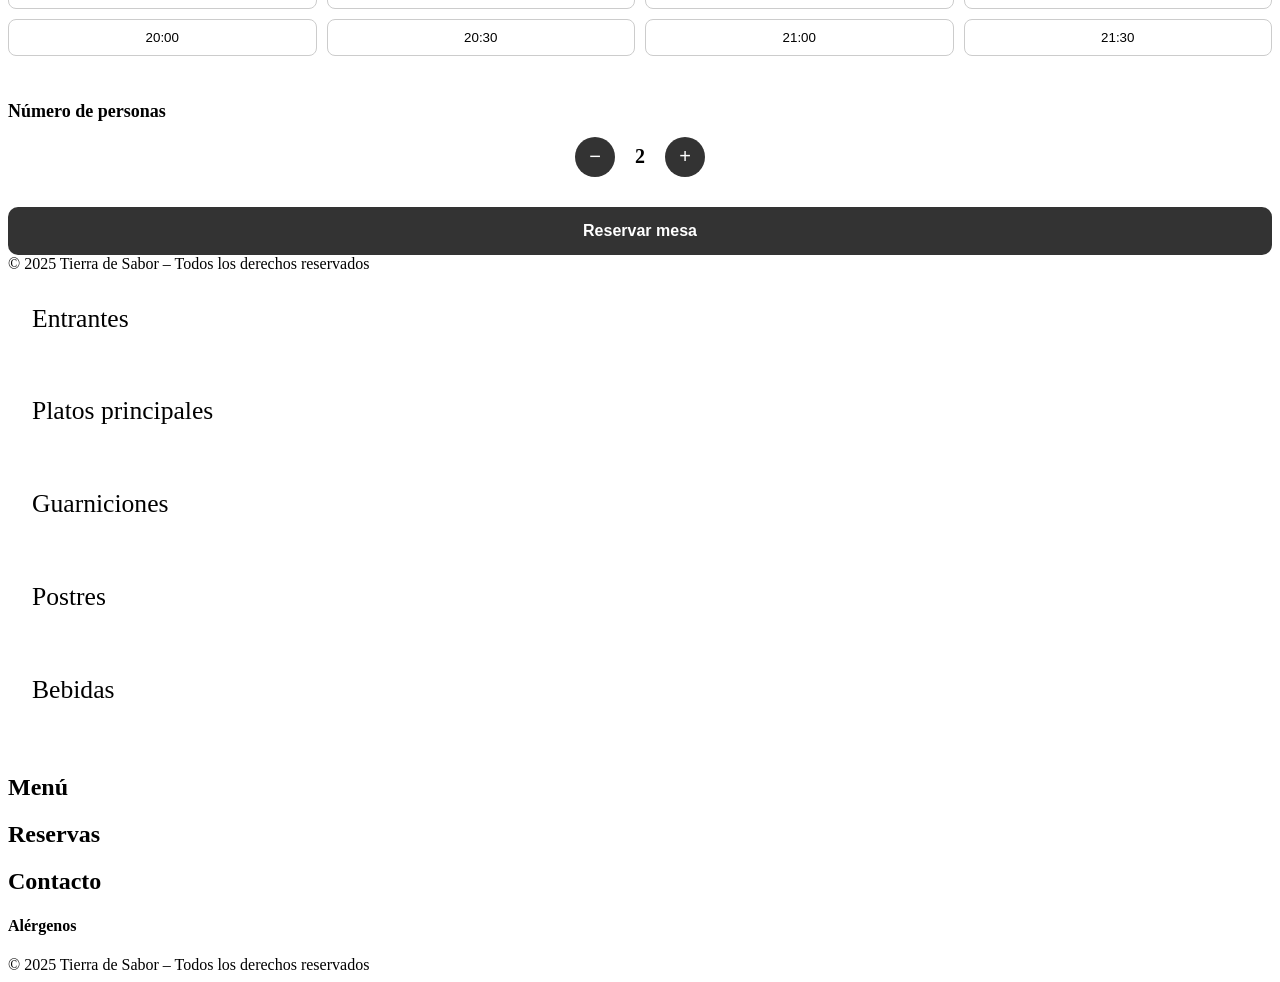
==== commit cfa1763e: "navbar" ====
--- a/Index.HTML
+++ b/Index.HTML
@@ -4,16 +4,22 @@
 <head>
     <meta charset="UTF-8">
     <meta name="viewport" content="width=device-width, initial-scale=1.0">
-    <title>Tierra de Sabor | Inicio</title>
-    <link rel="stylesheet" href="base.css">
+    <title>Tierra de Sabores Restaurante</title>
     <link rel="stylesheet" href="styles.css">
-    <link rel="preconnect" href="https://fonts.googleapis.com">
-    <link rel="preconnect" href="https://fonts.gstatic.com" crossorigin>
-    <link href="https://fonts.googleapis.com/css2?family=Montserrat:ital,wght@0,100..900;1,100..900&display=swap"
-        rel="stylesheet">
 </head>
 
 <body>
+<<<<<<< Updated upstream
+    <main>
+
+        <h1>Reserva tu mesa</h1>
+        <p class="descripcion">
+            Selecciona una fecha, una
+        </p>
+
+        <!-- Calendario -->
+        <section class="calendario">
+=======
 
     <header>
         <img class="logo" src="img/logo.jpeg" alt="Logo Tierra de Sabor">
@@ -22,10 +28,7 @@
         <p>El sello Tierra de Sabor protege las raíces, la tradición y el valor de las empresas agroalimentarias de
             Castilla y León desde 2009.</p>
     </header>
-
-    <main>
-
-        <nav>
+	<nav>
             <ul>
                 <li><a href="entrantes\entrantes.html">Entrantes</a></li>
                 <li><a href="principales\principales.html">Platos Principales</a></li>
@@ -37,36 +40,116 @@
             </ul>
         </nav>
 
+    <main>
+
+        
+
         <h2>Bocado a bocado: el alma de nuestra tierra</h2>
         <p>Probar alimentos distinguidos con el sello del corazón amarillo es saborear el legado de Castilla y León en
             cada bocado, una experiencia directa con lo auténtico y lo tradicional.
             Al elegir productos Tierra de Sabor no solo te llevas excelencia, sino también un trozo del verdadero
             corazón de nuestra tierra.</p>
+>>>>>>> Stashed changes
+
+            <div class="cabecera-calendario">
+
+                <button type="button" id="mesAnterior">
+                    &lt;
+                </button>
+
+                <h2 id="mesActual"></h2>
+
+                <button type="button" id="mesSiguiente">
+                    &gt;
+                </button>
+
+            </div>
+            <div class="dias-semana">
+                <span>L</span>
+                <span>M</span>
+                <span>X</span>
+                <span>J</span>
+                <span>V</span>
+                <span>S</span>
+                <span>D</span>
+            </div>
+
+            <div id="diasCalendario" class="dias-calendario"></div>
+
+        </section>
 
 
-        <div class="multimedia">
-            <div class="video1"> <iframe width="560" height="315"
-                    src="https://www.youtube.com/embed/riGBq4AzjJw?si=41Qc9NxdvYCBg4uN" title="YouTube video player"
-                    frameborder="0" loading="lazy"
-                    allow="accelerometer; autoplay; clipboard-write; encrypted-media; gyroscope; picture-in-picture; web-share"
-                    referrerpolicy="strict-origin-when-cross-origin" allowfullscreen></iframe>
-            </div>
-            <div class="video2"><iframe width="560" height="315"
-                    src="https://www.youtube.com/embed/PkrMqQpwBbo?si=FlqNeT-7WmCogXwm" title="YouTube video player"
-                    frameborder="0" loading="lazy"
-                    allow="accelerometer; autoplay; clipboard-write; encrypted-media; gyroscope; picture-in-picture; web-share"
-                    referrerpolicy="strict-origin-when-cross-origin" allowfullscreen></iframe>
-            </div>
-            <a href="https://www.youtube.com/@tierradesaborCyL/featured" class="canal" target="_blank" rel="noopener">
-                <span class="letra-canal">Ver más vídeos</span>
-            </a>
-        </div>
+        <!-- Hora -->
+        <section class="horarios">
+
+            <h2>Selecciona una hora</h2>
+
+            <div id="horas" class="horas">
+
+    <button type="button">13:00</button>
+    <button type="button">13:30</button>
+    <button type="button">14:00</button>
+    <button type="button">14:30</button>
+
+    <button type="button">20:00</button>
+    <button type="button">20:30</button>
+    <button type="button">21:00</button>
+    <button type="button">21:30</button>
+
+</div>
+
+        </section>
 
 
+        <!-- Personas -->
+        <section class="personas">
+
+            <h2>Número de personas</h2>
+
+           <div class="contador">
+
+    <button type="button" id="menos">−</button>
+
+    <span id="cantidad">2</span>
+
+    <button type="button" id="mas">+</button>
+
+</div>
+
+        </section>
+
+
+        <!-- Reserva -->
+        <button id="botonReservar" class="boton-reservar">
+            Reservar mesa
+        </button>
+
+
+        <!-- Mensaje de confirmación -->
+        <div id="confirmacion" class="confirmacion"></div>
+        <footer>© 2025 Tierra de Sabor – Todos los derechos reservados</footer>
     </main>
-    <footer>
-        <p>© 2025 Tierra de Sabor – Todos los derechos reservados</p>
-    </footer>
+
+    <script src="script.js"></script>
+
 </body>
+<section id="indice">
+<nav id="indice">
+    <a href="#entrantes">Entrantes</a>
+    <a href="#platos-principales">Platos principales</a>
+    <a href="#guarniciones">Guarniciones</a>
+    <a href="#postres">Postres</a>
+    <a href="#bebidas">Bebidas</a>
+</nav>
+</section>
+<section id="inicio">
+    <img src=""> <!--Logo principal de la pagina-->
+    <h2>Menú</h2>
+    <h2>Reservas</h2>
+    <h2>Contacto</h2>
+    <h4>Alérgenos</h4>
+</section>
+<footer>© 2025 Tierra de Sabor – Todos los derechos reservados</footer>
+
 
 </html>
--- a/styles.css
+++ b/styles.css
@@ -110,113 +110,144 @@
     line-height: 1.12;
 }
 
-main>h2+p {
-    margin: 0;
-    padding: 0 1.5rem 1.75rem;
-    background: var(--amarillo);
-    border-radius: 0 0 var(--radio) var(--radio);
-    font-family: var(--f-editorial);
-    font-size: 1.1875rem;
-    line-height: 1.65;
-}
-
-
-/* --------------------------------------------------------------------------
-   4. VÍDEOS Y BOTÓN DEL CANAL
-   -------------------------------------------------------------------------- */
-.multimedia {
-    grid-column: 1 / -1;
-    margin-top: var(--espacio);
+.dias-calendario button {
+    border: none;
+    background: #eee;
+
+    height: 40px;
+
+    border-radius: 8px;
+
+    cursor: pointer;
+}
+
+.dias-calendario button:hover {
+    background: #ddd;
+}
+
+.dias-calendario button.seleccionado {
+    background: #333;
+    color: white;
+}
+
+.dias-calendario button.vacio {
+    background: transparent;
+    cursor: default;
+}
+
+
+/* HORARIOS */
+
+.horarios {
+    margin-top: 30px;
+}
+
+.horarios h2,
+.personas h2 {
+    font-size: 18px;
+}
+
+.horas {
     display: grid;
-    grid-template-columns: 1fr;
-    gap: 1.25rem;
-}
-
-.video1,
-.video2 {
-    position: relative;
-    aspect-ratio: 16 / 9;
-    background: var(--negro);
-    border-radius: var(--radio);
-    overflow: hidden;
-}
-
-.multimedia iframe {
-    position: absolute;
-    inset: 0;
-    display: block;
+    grid-template-columns: repeat(4, 1fr);
+    gap: 10px;
+}
+
+.horas button {
+    padding: 10px;
+
+    border: 1px solid #ccc;
+    background: white;
+
+    border-radius: 8px;
+
+    cursor: pointer;
+}
+
+.horas button:hover {
+    background: #eee;
+}
+
+.horas button.seleccionada {
+    background: #333;
+    color: white;
+}
+
+
+/* PERSONAS */
+
+.personas {
+    margin-top: 30px;
+}
+
+.contador {
+    display: flex;
+    align-items: center;
+    justify-content: center;
+
+    gap: 20px;
+}
+
+.contador button {
+    width: 40px;
+    height: 40px;
+
+    border: none;
+    border-radius: 50%;
+
+    background: #333;
+    color: white;
+
+    font-size: 20px;
+
+    cursor: pointer;
+}
+
+#cantidad {
+    font-size: 20px;
+    font-weight: bold;
+}
+
+
+/* BOTÓN */
+
+.boton-reservar {
     width: 100%;
-    height: 100%;
-    border: 0;
-}
-
-.canal {
-    grid-column: 1 / -1;
-    justify-self: start;
-    display: inline-flex;
-    align-items: center;
-    min-height: 3.25rem;
-    padding: 0.75rem 1.75rem;
-    background: var(--negro);
-    color: var(--blanco);
-    border: 2px solid var(--negro);
-    border-radius: 12px;
-    font-family: var(--f-secundaria);
-    font-weight: 700;
-    font-size: 1.125rem;
-    text-decoration: none;
-    cursor: pointer;
-    transition: background-color 0.2s, color 0.2s, transform 0.3s ease;
-}
-
-.canal:hover,
-.canal:focus-visible {
-    background: var(--amarillo);
-    color: var(--negro);
-    transform: scale(1.03);
-}
-
-.canal:focus-visible {
-    outline: 3px solid var(--negro);
-    outline-offset: 3px;
-}
-
-.letra-canal {
-    line-height: 1;
-}
-
-
-/* --------------------------------------------------------------------------
-   TABLET Y ESCRITORIO
-   -------------------------------------------------------------------------- */
-@media (min-width: 720px) {
-
-    /* Menú en dos columnas; la última fila (Alérgenos) ocupa todo el ancho */
-    nav ul {
-        grid-template-columns: repeat(2, 1fr);
-    }
-
-    nav li:last-child {
-        grid-column: 1 / -1;
-    }
-
-    .multimedia {
-        grid-template-columns: repeat(2, 1fr);
-    }
-}
-
-@media (min-width: 900px) {
-    main {
-        grid-template-columns: 1fr 1.2fr;
-    }
-
-    main>h2 {
-        padding: 2rem 1.5rem 2rem 2rem;
-        border-radius: var(--radio) 0 0 var(--radio);
-    }
-
-    main>h2+p {
-        padding: 2rem 2rem 2rem 0.5rem;
-        border-radius: 0 var(--radio) var(--radio) 0;
-    }
-}
+
+    margin-top: 30px;
+    padding: 15px;
+
+    border: none;
+    border-radius: 10px;
+
+    background: #333;
+    color: white;
+
+    font-size: 16px;
+    font-weight: bold;
+
+    cursor: pointer;
+}
+
+.boton-reservar:hover {
+    background: #555;
+}
+
+
+/* CONFIRMACIÓN */
+
+.confirmacion {
+    margin-top: 20px;
+
+    padding: 15px;
+
+    border-radius: 10px;
+
+    background: #e8f5e9;
+
+    color: #2e7d32;
+
+    text-align: center;
+
+    display: none;
+}
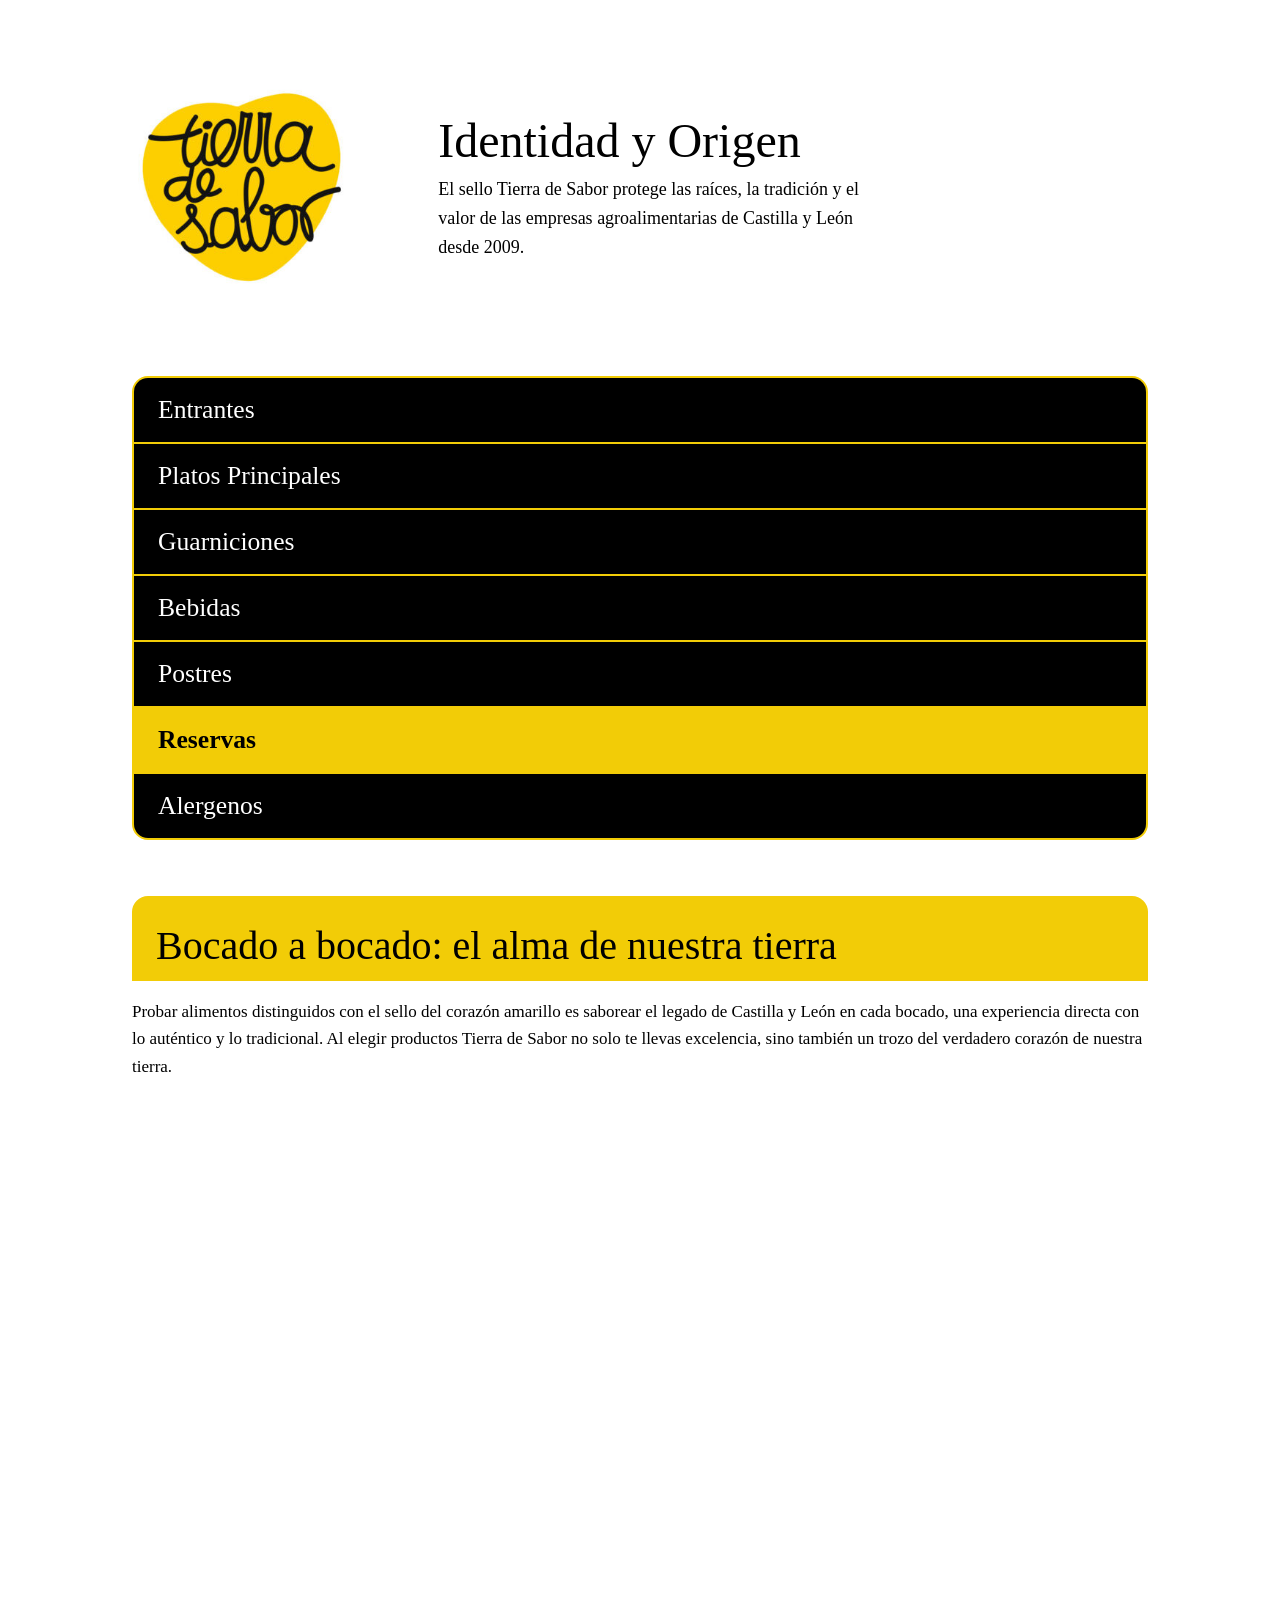
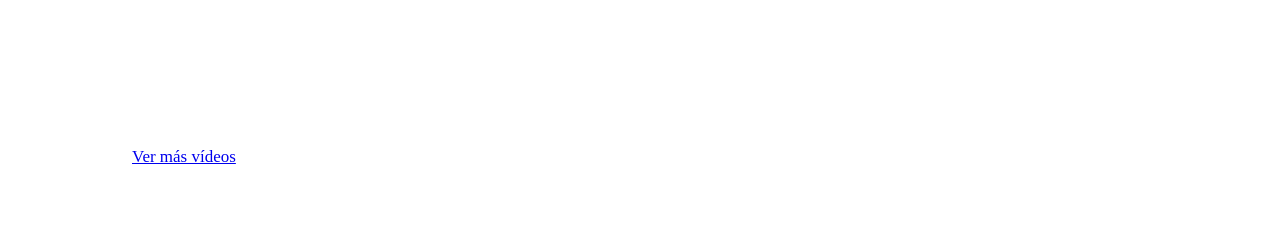
==== commit 854b4dfb: "footer automatizado en guarniciones, postres y alergenos" ====
--- a/Index.HTML
+++ b/Index.HTML
@@ -4,22 +4,16 @@
 <head>
     <meta charset="UTF-8">
     <meta name="viewport" content="width=device-width, initial-scale=1.0">
-    <title>Tierra de Sabores Restaurante</title>
+    <title>Tierra de Sabor | Inicio</title>
+    <link rel="stylesheet" href="base.css">
     <link rel="stylesheet" href="styles.css">
+    <link rel="preconnect" href="https://fonts.googleapis.com">
+    <link rel="preconnect" href="https://fonts.gstatic.com" crossorigin>
+    <link href="https://fonts.googleapis.com/css2?family=Montserrat:ital,wght@0,100..900;1,100..900&display=swap"
+        rel="stylesheet">
 </head>
 
 <body>
-<<<<<<< Updated upstream
-    <main>
-
-        <h1>Reserva tu mesa</h1>
-        <p class="descripcion">
-            Selecciona una fecha, una
-        </p>
-
-        <!-- Calendario -->
-        <section class="calendario">
-=======
 
     <header>
         <img class="logo" src="img/logo.jpeg" alt="Logo Tierra de Sabor">
@@ -28,7 +22,10 @@
         <p>El sello Tierra de Sabor protege las raíces, la tradición y el valor de las empresas agroalimentarias de
             Castilla y León desde 2009.</p>
     </header>
-	<nav>
+
+    <main>
+
+        <nav>
             <ul>
                 <li><a href="entrantes\entrantes.html">Entrantes</a></li>
                 <li><a href="principales\principales.html">Platos Principales</a></li>
@@ -40,116 +37,34 @@
             </ul>
         </nav>
 
-    <main>
-
-        
-
         <h2>Bocado a bocado: el alma de nuestra tierra</h2>
         <p>Probar alimentos distinguidos con el sello del corazón amarillo es saborear el legado de Castilla y León en
             cada bocado, una experiencia directa con lo auténtico y lo tradicional.
             Al elegir productos Tierra de Sabor no solo te llevas excelencia, sino también un trozo del verdadero
             corazón de nuestra tierra.</p>
->>>>>>> Stashed changes
-
-            <div class="cabecera-calendario">
-
-                <button type="button" id="mesAnterior">
-                    &lt;
-                </button>
-
-                <h2 id="mesActual"></h2>
-
-                <button type="button" id="mesSiguiente">
-                    &gt;
-                </button>
-
-            </div>
-            <div class="dias-semana">
-                <span>L</span>
-                <span>M</span>
-                <span>X</span>
-                <span>J</span>
-                <span>V</span>
-                <span>S</span>
-                <span>D</span>
-            </div>
-
-            <div id="diasCalendario" class="dias-calendario"></div>
-
-        </section>
 
 
-        <!-- Hora -->
-        <section class="horarios">
-
-            <h2>Selecciona una hora</h2>
-
-            <div id="horas" class="horas">
-
-    <button type="button">13:00</button>
-    <button type="button">13:30</button>
-    <button type="button">14:00</button>
-    <button type="button">14:30</button>
-
-    <button type="button">20:00</button>
-    <button type="button">20:30</button>
-    <button type="button">21:00</button>
-    <button type="button">21:30</button>
-
-</div>
-
-        </section>
+        <div class="multimedia">
+            <div class="video1"> <iframe width="560" height="315"
+                    src="https://www.youtube.com/embed/riGBq4AzjJw?si=41Qc9NxdvYCBg4uN" title="YouTube video player"
+                    frameborder="0" loading="lazy"
+                    allow="accelerometer; autoplay; clipboard-write; encrypted-media; gyroscope; picture-in-picture; web-share"
+                    referrerpolicy="strict-origin-when-cross-origin" allowfullscreen></iframe>
+            </div>
+            <div class="video2"><iframe width="560" height="315"
+                    src="https://www.youtube.com/embed/PkrMqQpwBbo?si=FlqNeT-7WmCogXwm" title="YouTube video player"
+                    frameborder="0" loading="lazy"
+                    allow="accelerometer; autoplay; clipboard-write; encrypted-media; gyroscope; picture-in-picture; web-share"
+                    referrerpolicy="strict-origin-when-cross-origin" allowfullscreen></iframe>
+            </div>
+            <a href="https://www.youtube.com/@tierradesaborCyL/featured" class="canal" target="_blank" rel="noopener">
+                <span class="letra-canal">Ver más vídeos</span>
+            </a>
+        </div>
 
 
-        <!-- Personas -->
-        <section class="personas">
-
-            <h2>Número de personas</h2>
-
-           <div class="contador">
-
-    <button type="button" id="menos">−</button>
-
-    <span id="cantidad">2</span>
-
-    <button type="button" id="mas">+</button>
-
-</div>
-
-        </section>
-
-
-        <!-- Reserva -->
-        <button id="botonReservar" class="boton-reservar">
-            Reservar mesa
-        </button>
-
-
-        <!-- Mensaje de confirmación -->
-        <div id="confirmacion" class="confirmacion"></div>
-        <footer>© 2025 Tierra de Sabor – Todos los derechos reservados</footer>
     </main>
 
-    <script src="script.js"></script>
-
 </body>
-<section id="indice">
-<nav id="indice">
-    <a href="#entrantes">Entrantes</a>
-    <a href="#platos-principales">Platos principales</a>
-    <a href="#guarniciones">Guarniciones</a>
-    <a href="#postres">Postres</a>
-    <a href="#bebidas">Bebidas</a>
-</nav>
-</section>
-<section id="inicio">
-    <img src=""> <!--Logo principal de la pagina-->
-    <h2>Menú</h2>
-    <h2>Reservas</h2>
-    <h2>Contacto</h2>
-    <h4>Alérgenos</h4>
-</section>
-<footer>© 2025 Tierra de Sabor – Todos los derechos reservados</footer>
-
 
 </html>
--- a/base.css
+++ b/base.css
@@ -0,0 +1,320 @@
+/* ==========================================================================
+   TIERRA DE SABOR · base.css  (estilos comunes a todas las páginas)
+   Manual de Identidad Corporativa:
+   - Colores: solo amarillo #F2CC07 (Pantone 116 C), negro y blanco.
+     Sin degradados, sombras, grises ni opacidades.
+   - Tipografías: Neutra Text, DIN e ITC New Baskerville (fonts/fonts.css).
+   - Logotipo sin deformar y con su área de protección (módulo X).
+
+   Orden de carga en cada página:
+     1. fonts/fonts.css   2. base.css   3. el CSS propio de la página
+
+   La cabecera común espera, en este orden y todos opcionales:
+     <a class="boton-volver"> · <img class="logo"> · <h1> (o <h2>) · <p>
+   ========================================================================== */
+
+
+/* --------------------------------------------------------------------------
+   1. VARIABLES
+   -------------------------------------------------------------------------- */
+:root {
+    /* Paleta oficial */
+    --amarillo: #F2CC07;
+    /* Pantone 116 C · R242 G204 B7 */
+    --negro: #000000;
+    --blanco: #FFFFFF;
+    /* Medidas */
+    --ancho-contenido: 1080px;
+    --margen: clamp(1rem, 4vw, 2rem);
+    --espacio: clamp(2rem, 5vw, 3.5rem);
+    --radio: 16px;
+    --toque: 2.75rem;
+    /* 44 px: tamaño cómodo para tocar */
+
+    /* Logotipo: mínimo de marca en pantalla 40 px de ancho. El área de
+       protección (módulo X) mide aprox. el 21 % del ancho del logotipo
+       (manual, p. 15). */
+    --logo-ancho: clamp(150px, 38vw, 220px);
+    --logo-x: calc(var(--logo-ancho) * 0.21);
+}
+
+
+/* --------------------------------------------------------------------------
+   2. BASE
+   -------------------------------------------------------------------------- */
+*,
+*::before,
+*::after {
+    box-sizing: border-box;
+}
+.active {
+    background-color: #f2cc07;
+    color: white;
+    border-radius: 33px;
+}
+
+.topnav {
+    overflow: hidden;
+    background-color: #333;
+    text-align: center;
+    border-radius: 33px;
+}
+
+.topnav a {
+    float: left;
+    display: block;
+    color: #f2f2f2;
+    text-align: center;
+    padding: 14px 36px;
+    text-decoration: none;
+    font-size: 17px;
+    font-family: var(--f-editorial);
+    border-radius: 33px;
+}
+
+.topnav .icon {
+    display: none;
+}
+
+.dropdown {
+    float: left;
+    overflow: hidden;
+}
+
+.dropdown .dropbtn {
+    font-size: 17px;
+    border: none;
+    outline: none;
+    color: white;
+    padding: 14px 16px;
+    background-color: inherit;
+    font-family: inherit;
+    margin: 0;
+    border-radius: 33px;
+    transition: 0.5s;
+}
+
+.dropdown-content {
+    display: none;
+    position: absolute;
+    min-width: 160px;
+    box-shadow: 0px 8px 16px 0px rgba(0,0,0,0.2);
+    z-index: 1;
+    transition: 0.5s;
+    border-bottom-left-radius: 33px;
+    border-bottom-right-radius: 33px;
+    background-color: #333;
+    color: #FFFFFF;
+}
+
+.dropdown-content a {
+    float: none;
+    color: black;
+    padding: 12px 16px;
+    text-decoration: none;
+    display: block;
+    text-align: left;
+}
+
+.topnav a:hover, .dropdown:hover .dropbtn {
+    background-color: #f2cc07;
+    color: black;
+    transition: 0.5s;
+}
+
+.dropdown-content a:hover {
+    background-color: #ddd;
+    color: black;
+    transition: 0.5s;
+}
+
+.dropdown:hover .dropdown-content {
+    display: block;
+    transition: 0.5s;
+}
+
+@media screen and (max-width: 600px) {
+    .topnav a:not(:first-child), .dropdown .dropbtn {
+        display: none;
+    }
+    .topnav a.icon {
+        float: right;
+        display: block;
+    }
+}
+
+@media screen and (max-width: 600px) {
+    .topnav.responsive {position: relative;}
+    .topnav.responsive .icon {
+        position: absolute;
+        right: 0;
+        top: 0;
+    }
+    .topnav.responsive a {
+        float: none;
+        display: block;
+        text-align: left;
+    }
+    .topnav.responsive .dropdown {float: none;}
+    .topnav.responsive .dropdown-content {position: relative;}
+    .topnav.responsive .dropdown .dropbtn {
+        display: block;
+        width: 100%;
+        text-align: left;
+    }
+}
+
+html {
+    -webkit-text-size-adjust: 100%;
+}
+
+body {
+    margin: 0;
+    min-height: 100vh;
+    display: flex;
+    flex-direction: column;
+    background: var(--blanco);
+    color: var(--negro);
+    font-family: var(--f-principal);
+    font-size: 1.0625rem;
+    line-height: 1.6;
+}
+
+header,
+main {
+    width: 100%;
+    max-width: var(--ancho-contenido);
+    margin-inline: auto;
+}
+
+main {
+    padding: 0 var(--margen) var(--espacio);
+}
+
+
+/* --------------------------------------------------------------------------
+   3. CABECERA COMÚN
+   -------------------------------------------------------------------------- */
+header {
+    padding: var(--margen);
+    display: grid;
+    grid-template-areas:
+        "volver"
+        "logo"
+        "titulo"
+        "texto";
+    column-gap: 2.5rem;
+    justify-items: start;
+    text-align: left;
+}
+
+.boton-volver {
+    grid-area: volver;
+    display: inline-flex;
+    align-items: center;
+    min-height: var(--toque);
+    padding: 0.5rem 1.25rem;
+    background: var(--negro);
+    color: var(--blanco);
+    border: 2px solid var(--negro);
+    border-radius: 12px;
+    font-family: var(--f-secundaria);
+    font-weight: 700;
+    text-decoration: none;
+    transition: background-color 0.2s, color 0.2s, transform 0.3s ease;
+}
+
+.boton-volver:hover,
+.boton-volver:focus-visible {
+    background: var(--amarillo);
+    color: var(--negro);
+    transform: scale(1.03);
+}
+
+.boton-volver:focus-visible {
+    outline: 3px solid var(--negro);
+    outline-offset: 3px;
+}
+
+.logo {
+    grid-area: logo;
+    display: block;
+    width: var(--logo-ancho);
+    height: auto;
+    /* nunca fijar ancho y alto a la vez: el logotipo no se deforma */
+    margin: var(--logo-x) var(--logo-x) var(--logo-x) 0;
+    /* área de protección; a la izquierda basta el borde de la página */
+    border: 0;
+}
+
+header h1,
+header h2 {
+    grid-area: titulo;
+    align-self: end;
+    margin: 0;
+    font-weight: 400;
+    font-size: clamp(2rem, 6vw, 3rem);
+    line-height: 1.1;
+}
+
+header p {
+    grid-area: texto;
+    align-self: start;
+    margin: 0.5rem 0 0;
+    max-width: 48ch;
+    font-size: 1.125rem;
+}
+
+
+/* --------------------------------------------------------------------------
+   4. PIE COMÚN
+   -------------------------------------------------------------------------- */
+footer {
+    margin-top: auto;
+    padding: 1.75rem var(--margen);
+    background: var(--negro);
+    border-top: 8px solid var(--amarillo);
+    color: var(--blanco);
+    font-family: var(--f-secundaria);
+    font-size: 0.9375rem;
+    text-align: center;
+}
+
+footer p {
+    margin: 0;
+}
+
+
+/* --------------------------------------------------------------------------
+   5. TABLET Y ESCRITORIO
+   -------------------------------------------------------------------------- */
+@media (min-width: 720px) {
+    header {
+        grid-template-columns: auto 1fr;
+        grid-template-areas:
+            "volver volver"
+            "logo   titulo"
+            "logo   texto";
+        align-items: center;
+    }
+}
+
+
+/* --------------------------------------------------------------------------
+   6. MOVIMIENTO REDUCIDO
+   -------------------------------------------------------------------------- */
+@media (prefers-reduced-motion: reduce) {
+
+    *,
+    *::before,
+    *::after {
+        transition: none !important;
+    }
+
+    a:hover,
+    a:focus-visible,
+    button:hover,
+    button:focus-visible {
+        transform: none !important;
+    }
+}
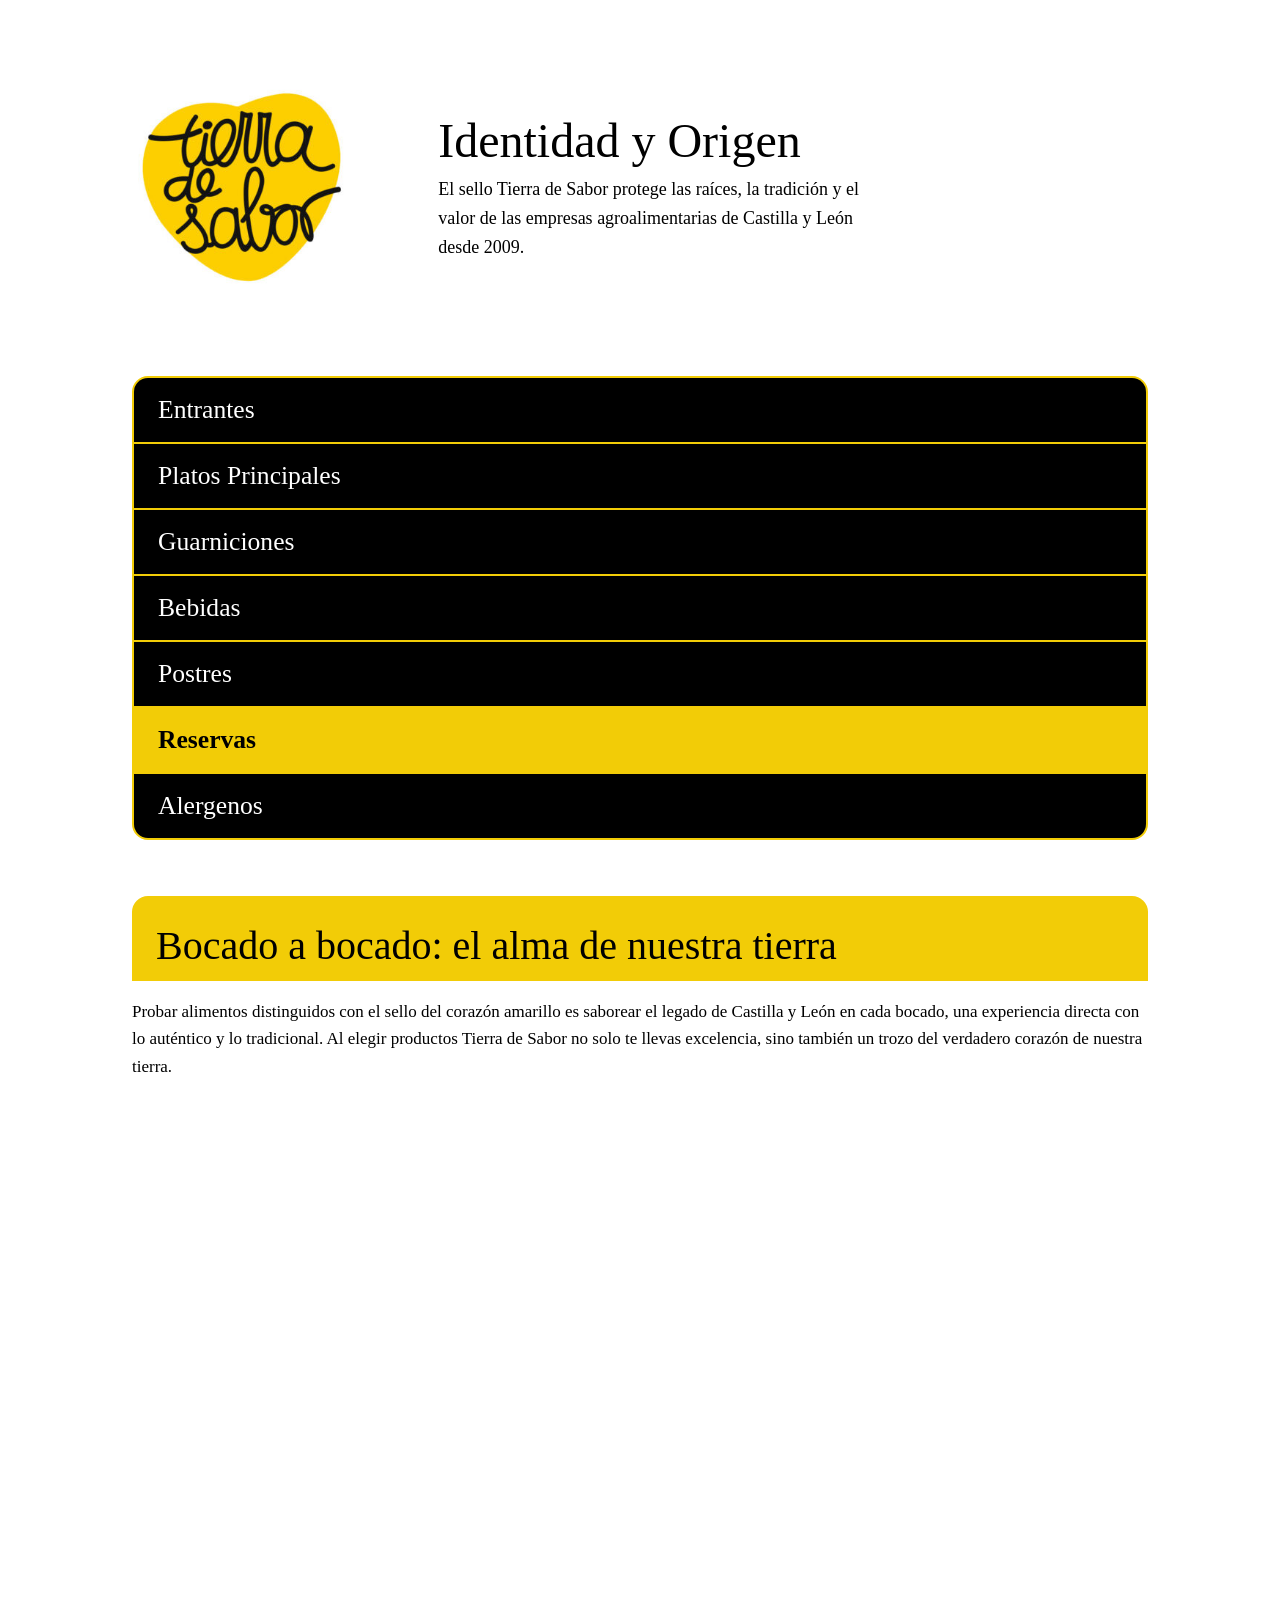
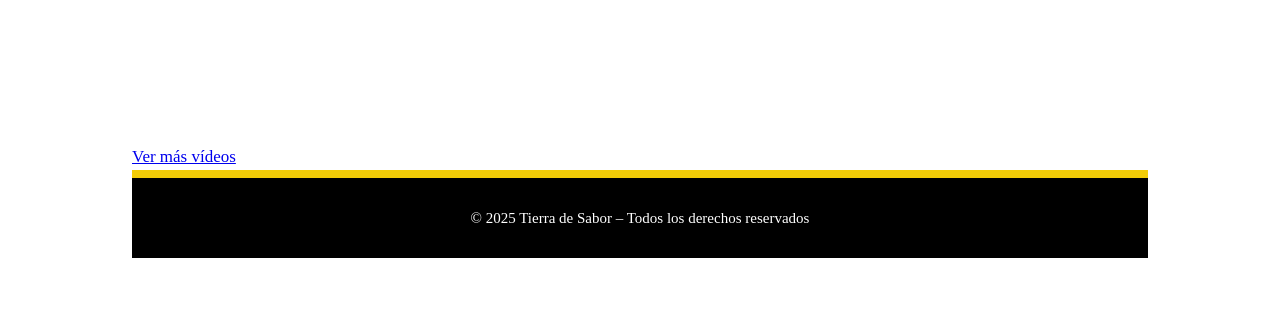
==== commit b0e9aa2c: "footer Index" ====
--- a/Index.HTML
+++ b/Index.HTML
@@ -61,7 +61,9 @@
                 <span class="letra-canal">Ver más vídeos</span>
             </a>
         </div>
+        <div id="footer-container"></div>
 
+        <script src="../scriptfooter.js" defer></script>
 
     </main>
 
